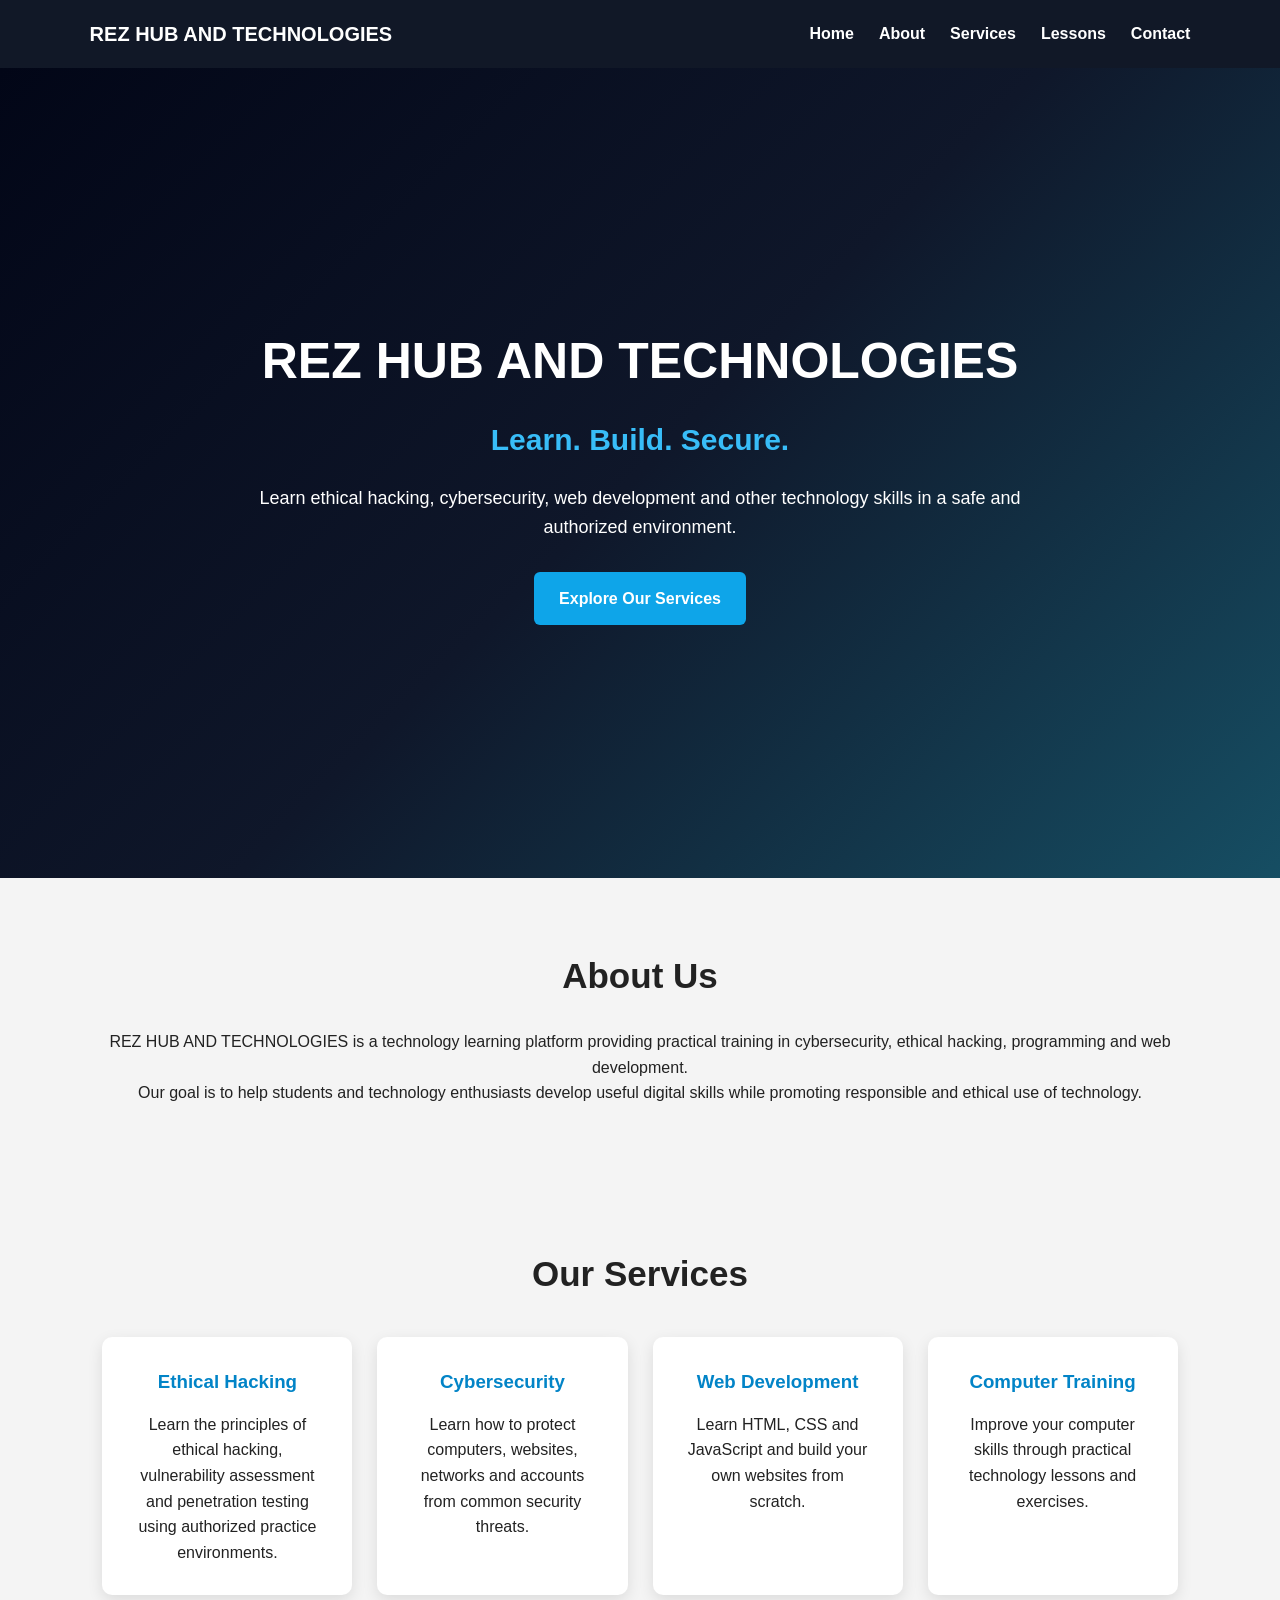
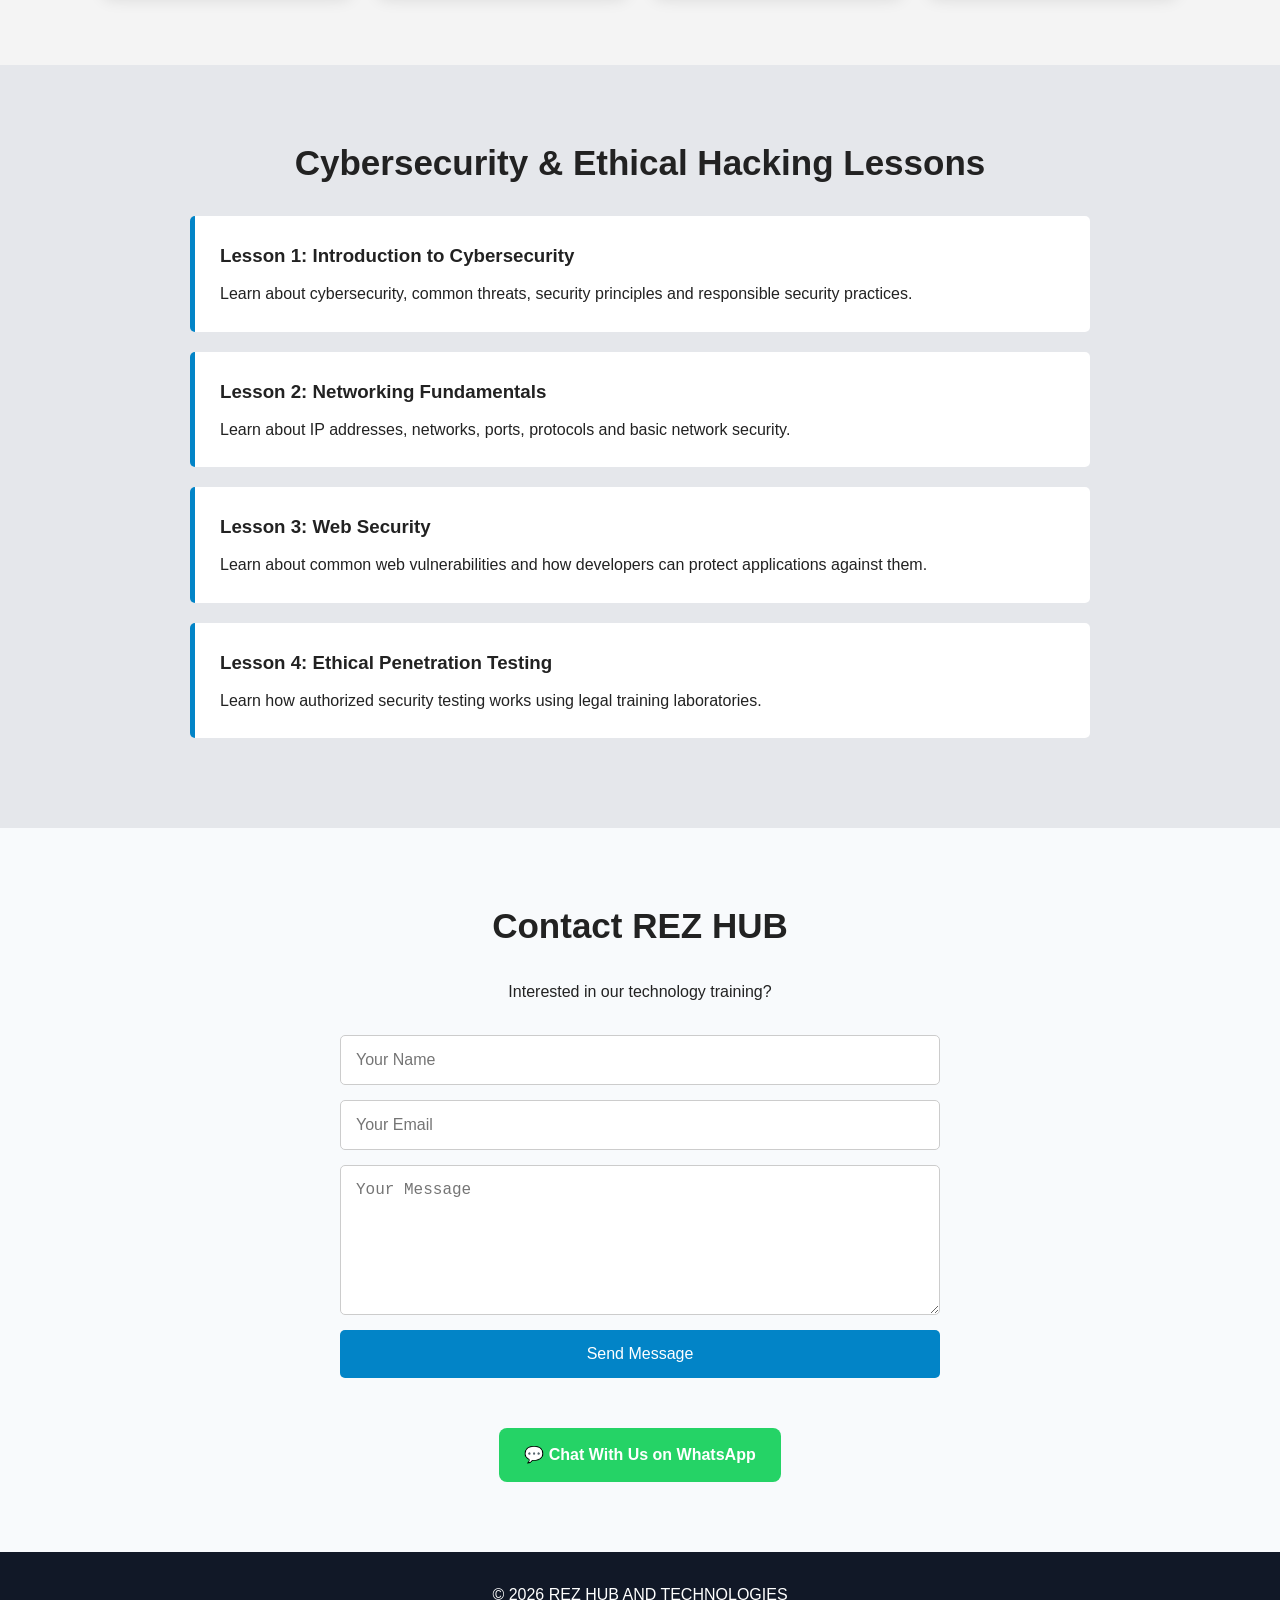
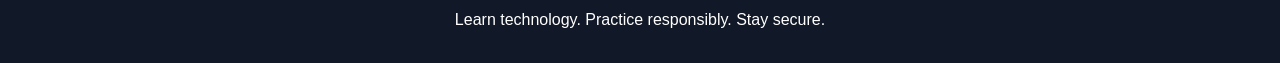
==== index.html @ 71ba983f "Add WhatsApp contact button" ====
<!DOCTYPE html>
<html lang="en">
<head>
    <meta charset="UTF-8">
    <meta name="viewport" content="width=device-width, initial-scale=1.0">

    <title>REZ HUB AND TECHNOLOGIES</title>

    <link rel="stylesheet" href="style.css">
</head>

<body>

    <!-- Navigation Bar -->
    <header>
        <nav class="navbar">

            <div class="logo">
                REZ HUB AND TECHNOLOGIES
            </div>

            <ul class="nav-links">
                <li><a href="#home">Home</a></li>
                <li><a href="#about">About</a></li>
                <li><a href="#services">Services</a></li>
                <li><a href="#lessons">Lessons</a></li>
                <li><a href="#contact">Contact</a></li>
            </ul>

        </nav>
    </header>


    <!-- Home Section -->
    <section id="home" class="hero">

        <div class="hero-content">

            <h1>REZ HUB AND TECHNOLOGIES</h1>

            <h2>Learn. Build. Secure.</h2>

            <p>
                Learn ethical hacking, cybersecurity, web development
                and other technology skills in a safe and authorized environment.
            </p>

            <a href="#services" class="button">
                Explore Our Services
            </a>

        </div>

    </section>


    <!-- About Section -->
    <section id="about" class="section">

        <h2>About Us</h2>

        <p>
            REZ HUB AND TECHNOLOGIES is a technology learning platform
            providing practical training in cybersecurity, ethical hacking,
            programming and web development.
        </p>

        <p>
            Our goal is to help students and technology enthusiasts develop
            useful digital skills while promoting responsible and ethical
            use of technology.
        </p>

    </section>


    <!-- Services Section -->
    <section id="services" class="section">

        <h2>Our Services</h2>

        <div class="cards">

            <div class="card">
                <h3>Ethical Hacking</h3>

                <p>
                    Learn the principles of ethical hacking, vulnerability
                    assessment and penetration testing using authorized
                    practice environments.
                </p>
            </div>


            <div class="card">
                <h3>Cybersecurity</h3>

                <p>
                    Learn how to protect computers, websites, networks
                    and accounts from common security threats.
                </p>
            </div>


            <div class="card">
                <h3>Web Development</h3>

                <p>
                    Learn HTML, CSS and JavaScript and build your own
                    websites from scratch.
                </p>
            </div>


            <div class="card">
                <h3>Computer Training</h3>

                <p>
                    Improve your computer skills through practical
                    technology lessons and exercises.
                </p>
            </div>

        </div>

    </section>


    <!-- Lessons Section -->
    <section id="lessons" class="section lessons">

        <h2>Cybersecurity & Ethical Hacking Lessons</h2>

        <div class="lesson-list">

            <div class="lesson">
                <h3>Lesson 1: Introduction to Cybersecurity</h3>
                <p>
                    Learn about cybersecurity, common threats, security
                    principles and responsible security practices.
                </p>
            </div>

            <div class="lesson">
                <h3>Lesson 2: Networking Fundamentals</h3>
                <p>
                    Learn about IP addresses, networks, ports, protocols
                    and basic network security.
                </p>
            </div>

            <div class="lesson">
                <h3>Lesson 3: Web Security</h3>
                <p>
                    Learn about common web vulnerabilities and how developers
                    can protect applications against them.
                </p>
            </div>

            <div class="lesson">
                <h3>Lesson 4: Ethical Penetration Testing</h3>
                <p>
                    Learn how authorized security testing works using
                    legal training laboratories.
                </p>
            </div>

        </div>

    </section>


    <!-- Contact Section -->
    <section id="contact" class="section contact">

        <h2>Contact REZ HUB</h2>

        <p>Interested in our technology training?</p>

        <form action="https://formspree.io/f/moevoraz" method="POST">

            <input
                type="text"
                id="name"
                placeholder="Your Name"
                required
            >

            <input
                type="email"
                id="email"
                placeholder="Your Email"
                required
            >

            <textarea
                id="message"
                placeholder="Your Message"
                rows="6"
                required
            ></textarea>
            
          <input
        type="hidden"
        name="subject"
        value="New Feedback from REZ HUB AND TECHNOLOGIES"
    >

            <button type="submit">
                Send Message
            </button>

        </form>
        <a href="https://wa.me/254114968244"
   target="_blank"
   class="whatsapp-button">
    💬 Chat With Us on WhatsApp
</a>

        <p id="response"></p>

    </section>


    <!-- Footer -->
    <footer>

        <p>
            © 2026 REZ HUB AND TECHNOLOGIES
        </p>

        <p>
            Learn technology. Practice responsibly. Stay secure.
        </p>

    </footer>


    <script src="script.js"></script>

</body>
</html>
---- style.css ----
* {
    margin: 0;
    padding: 0;
    box-sizing: border-box;
}

html {
    scroll-behavior: smooth;
}

body {
    font-family: Arial, sans-serif;
    line-height: 1.6;
    background: #f4f4f4;
    color: #222;
}


/* Navigation */

header {
    background: #111827;
    color: white;
    position: sticky;
    top: 0;
    z-index: 1000;
}

.navbar {
    display: flex;
    justify-content: space-between;
    align-items: center;
    padding: 18px 7%;
}

.logo {
    font-size: 20px;
    font-weight: bold;
}

.nav-links {
    display: flex;
    list-style: none;
    gap: 25px;
}

.nav-links a {
    color: white;
    text-decoration: none;
    font-weight: bold;
}

.nav-links a:hover {
    color: #38bdf8;
}


/* Hero */

.hero {
    min-height: 90vh;

    display: flex;
    align-items: center;
    justify-content: center;

    text-align: center;

    background: linear-gradient(
        135deg,
        #020617,
        #0f172a,
        #164e63
    );

    color: white;

    padding: 40px 20px;
}

.hero-content {
    max-width: 850px;
}

.hero h1 {
    font-size: 50px;
    margin-bottom: 15px;
}

.hero h2 {
    font-size: 30px;
    color: #38bdf8;
    margin-bottom: 20px;
}

.hero p {
    font-size: 18px;
    margin-bottom: 30px;
}


/* Button */

.button {
    display: inline-block;

    padding: 14px 25px;

    background: #0ea5e9;
    color: white;

    text-decoration: none;

    border-radius: 6px;

    font-weight: bold;
}

.button:hover {
    background: #0284c7;
}


/* Sections */

.section {
    padding: 70px 8%;
    text-align: center;
}

.section h2 {
    font-size: 35px;
    margin-bottom: 25px;
}


/* Service Cards */

.cards {
    display: grid;

    grid-template-columns:
        repeat(auto-fit, minmax(220px, 1fr));

    gap: 25px;

    margin-top: 35px;
}

.card {
    background: white;

    padding: 30px;

    border-radius: 10px;

    box-shadow:
        0 5px 15px rgba(0, 0, 0, 0.1);
}

.card h3 {
    color: #0284c7;
    margin-bottom: 15px;
}


/* Lessons */

.lessons {
    background: #e5e7eb;
}

.lesson-list {
    max-width: 900px;
    margin: auto;
}

.lesson {
    background: white;

    margin: 20px 0;

    padding: 25px;

    border-left: 5px solid #0284c7;

    text-align: left;

    border-radius: 5px;
}

.lesson h3 {
    margin-bottom: 10px;
}


/* Contact */

.contact {
    background: #f8fafc;
}

form {
    max-width: 600px;
    margin: 30px auto;

    display: flex;
    flex-direction: column;

    gap: 15px;
}

input,
textarea {
    padding: 15px;

    border: 1px solid #ccc;

    border-radius: 5px;

    font-size: 16px;
}

textarea {
    height: 150px;
}

button {
    padding: 15px;

    background: #0284c7;

    color: white;

    border: none;

    border-radius: 5px;

    font-size: 16px;

    cursor: pointer;
}

button:hover {
    background: #0369a1;
}


/* Footer */

footer {
    background: #111827;

    color: white;

    text-align: center;

    padding: 30px;
}


/* Mobile */

@media (max-width: 768px) {

    .navbar {
        flex-direction: column;
        gap: 15px;
    }

    .nav-links {
        flex-direction: column;
        text-align: center;
        gap: 10px;
    }

    .hero h1 {
        font-size: 35px;
    }

    .hero h2 {
        font-size: 25px;
    }
}
/* WhatsApp Button */
.whatsapp-button {
    display: inline-block;
    margin-top: 20px;
    padding: 14px 25px;
    background: #25D366;
    color: white;
    text-decoration: none;
    border-radius: 8px;
    font-weight: bold;
    transition: 0.3s ease;
}

.whatsapp-button:hover {
    background: #128C7E;
    transform: translateY(-2px);
}
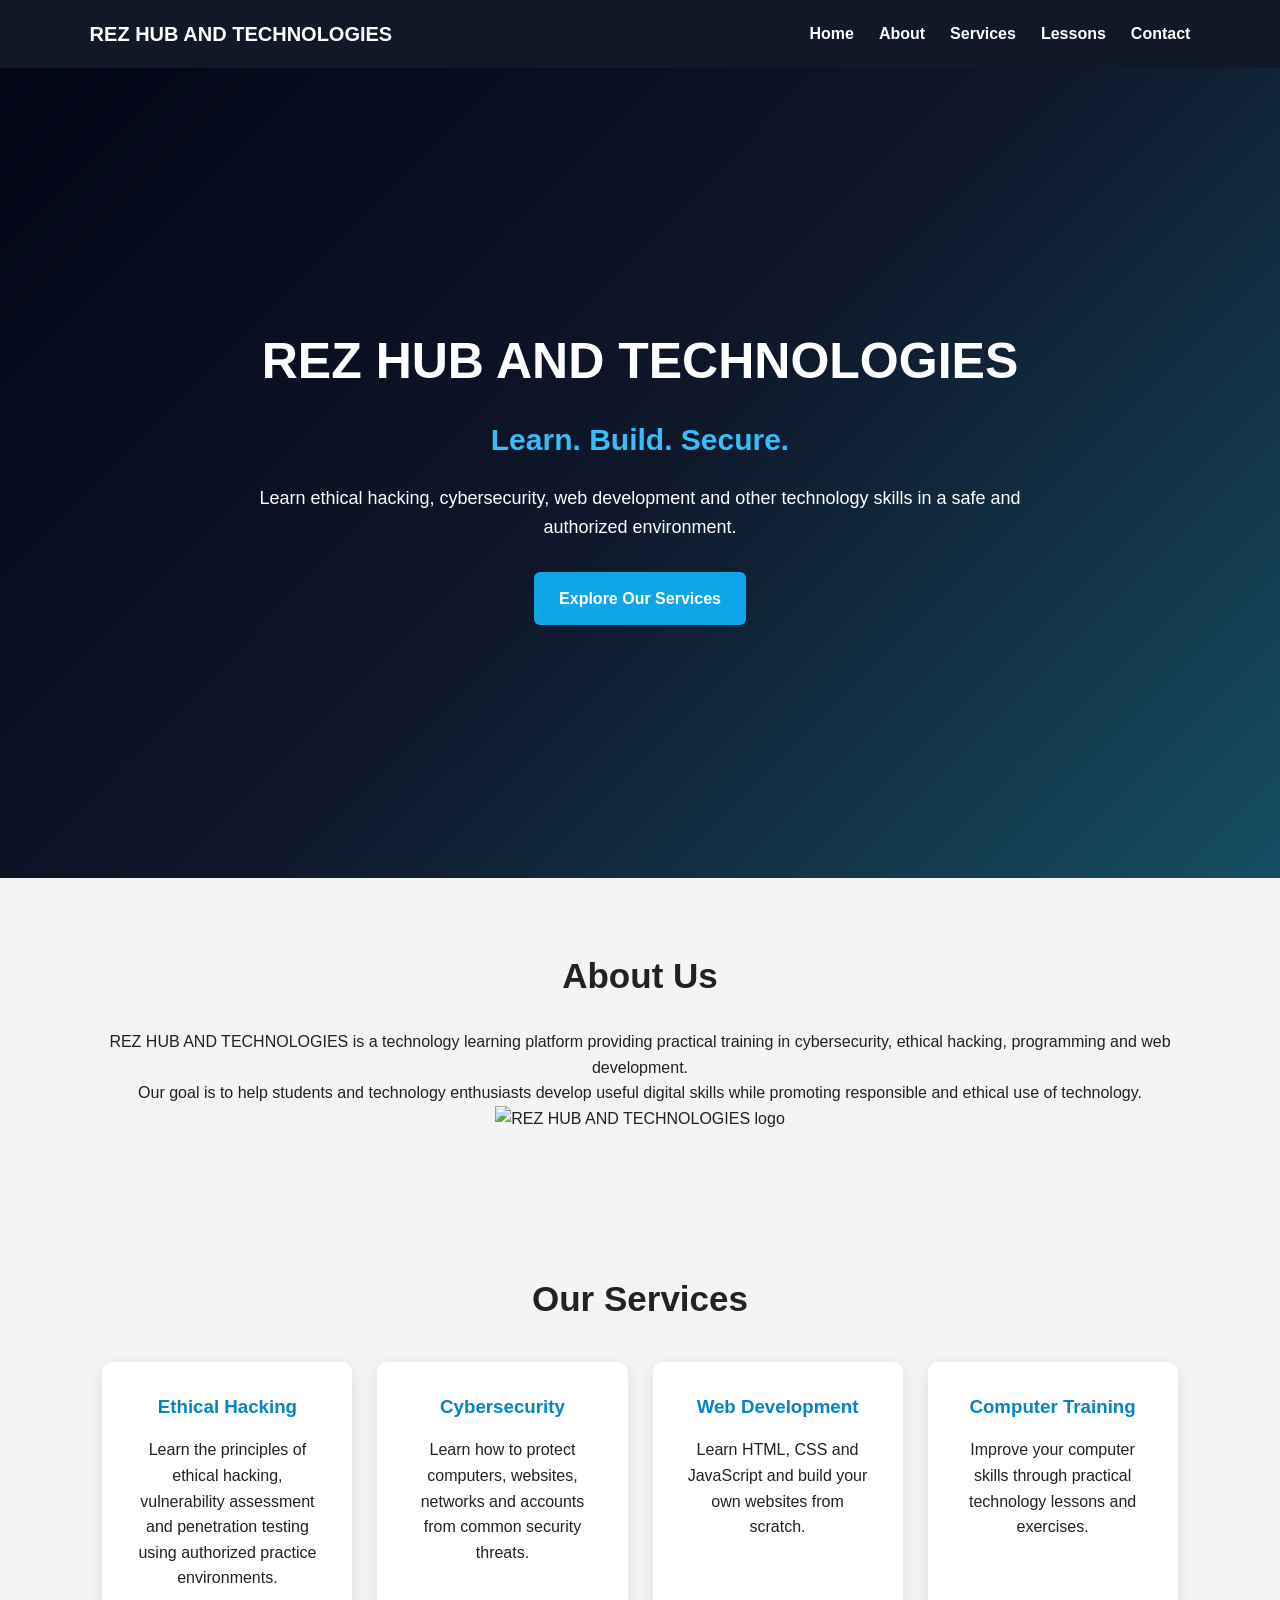
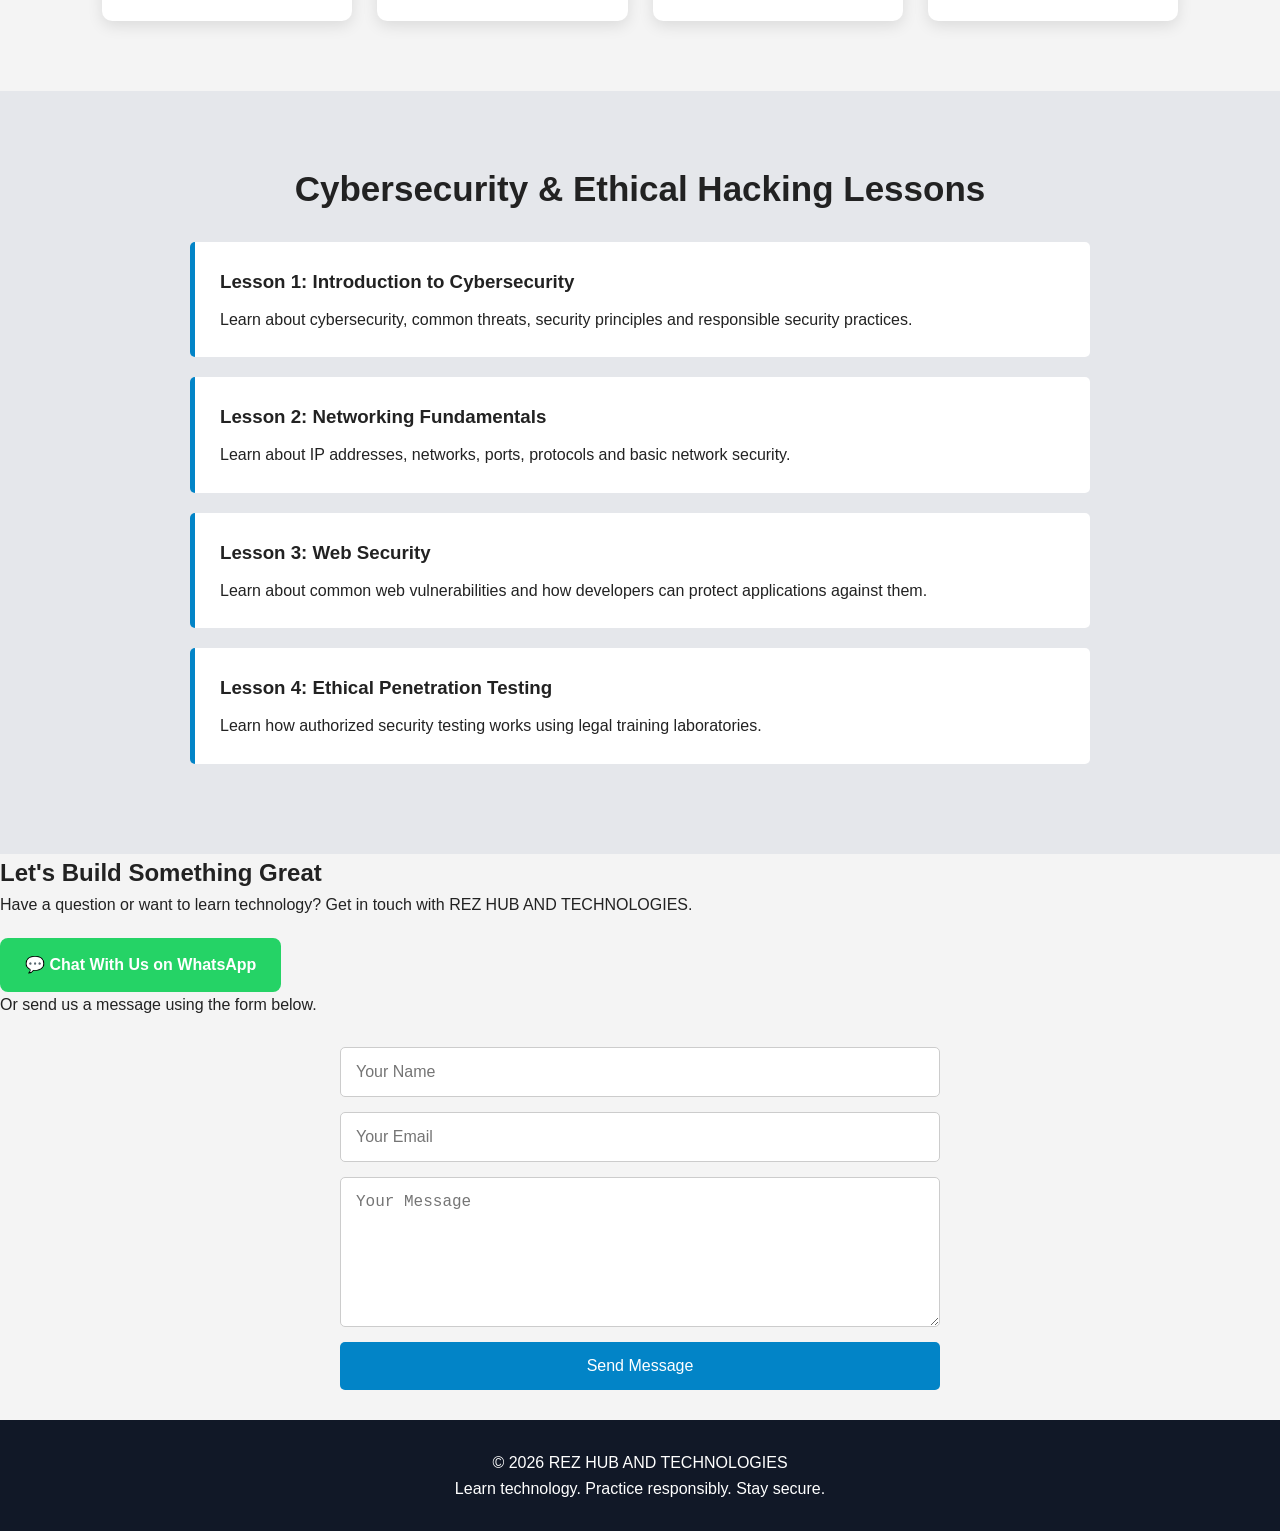
==== commit 14b04b7a: "Fix logo and improve contact section Added a logo image to the About section and updated the contact" ====
--- a/index.html
+++ b/index.html
@@ -71,6 +71,13 @@
             use of technology.
         </p>
 
+<img
+    src="REZ LOGO.png"
+    alt="REZ HUB AND TECHNOLOGIES logo"
+    width="520"
+    height="390"
+    loading="lazy"
+>
     </section>
 
 
@@ -170,56 +177,62 @@
     </section>
 
 
-    <!-- Contact Section -->
-    <section id="contact" class="section contact">
-
-        <h2>Contact REZ HUB</h2>
-
-        <p>Interested in our technology training?</p>
-
-        <form action="https://formspree.io/f/moevoraz" method="POST">
-
-            <input
-                type="text"
-                id="name"
-                placeholder="Your Name"
-                required
-            >
-
-            <input
-                type="email"
-                id="email"
-                placeholder="Your Email"
-                required
-            >
-
-            <textarea
-                id="message"
-                placeholder="Your Message"
-                rows="6"
-                required
-            ></textarea>
-            
-          <input
-        type="hidden"
-        name="subject"
-        value="New Feedback from REZ HUB AND TECHNOLOGIES"
+   
+<!-- Contact Section -->
+<section id="contact" class="contact-section">
+
+    <h2>Let's Build Something Great</h2>
+
+    <p>
+        Have a question or want to learn technology?
+        Get in touch with REZ HUB AND TECHNOLOGIES.
+    </p>
+
+    <a
+        href="https://wa.me/254114968244"
+        target="_blank"
+        rel="noopener noreferrer"
+        class="whatsapp-button"
     >
-
-            <button type="submit">
-                Send Message
-            </button>
-
-        </form>
-        <a href="https://wa.me/254114968244"
-   target="_blank"
-   class="whatsapp-button">
-    💬 Chat With Us on WhatsApp
-</a>
-
-        <p id="response"></p>
-
-    </section>
+        💬 Chat With Us on WhatsApp
+    </a>
+
+    <p>Or send us a message using the form below.</p>
+
+    <form action="https://formspree.io/f/moevoraz" method="POST">
+
+        <input
+            type="text"
+            name="name"
+            placeholder="Your Name"
+            required
+        >
+
+        <input
+            type="email"
+            name="email"
+            placeholder="Your Email"
+            required
+        >
+
+        <textarea
+            name="message"
+            placeholder="Your Message"
+            rows="6"
+            required
+        ></textarea>
+
+        <input
+            type="hidden"
+            name="subject"
+            value="New Message from REZ HUB AND TECHNOLOGIES"
+        >
+
+        <button type="submit">Send Message</button>
+
+    </form>
+
+</section>
 
 
     <!-- Footer -->
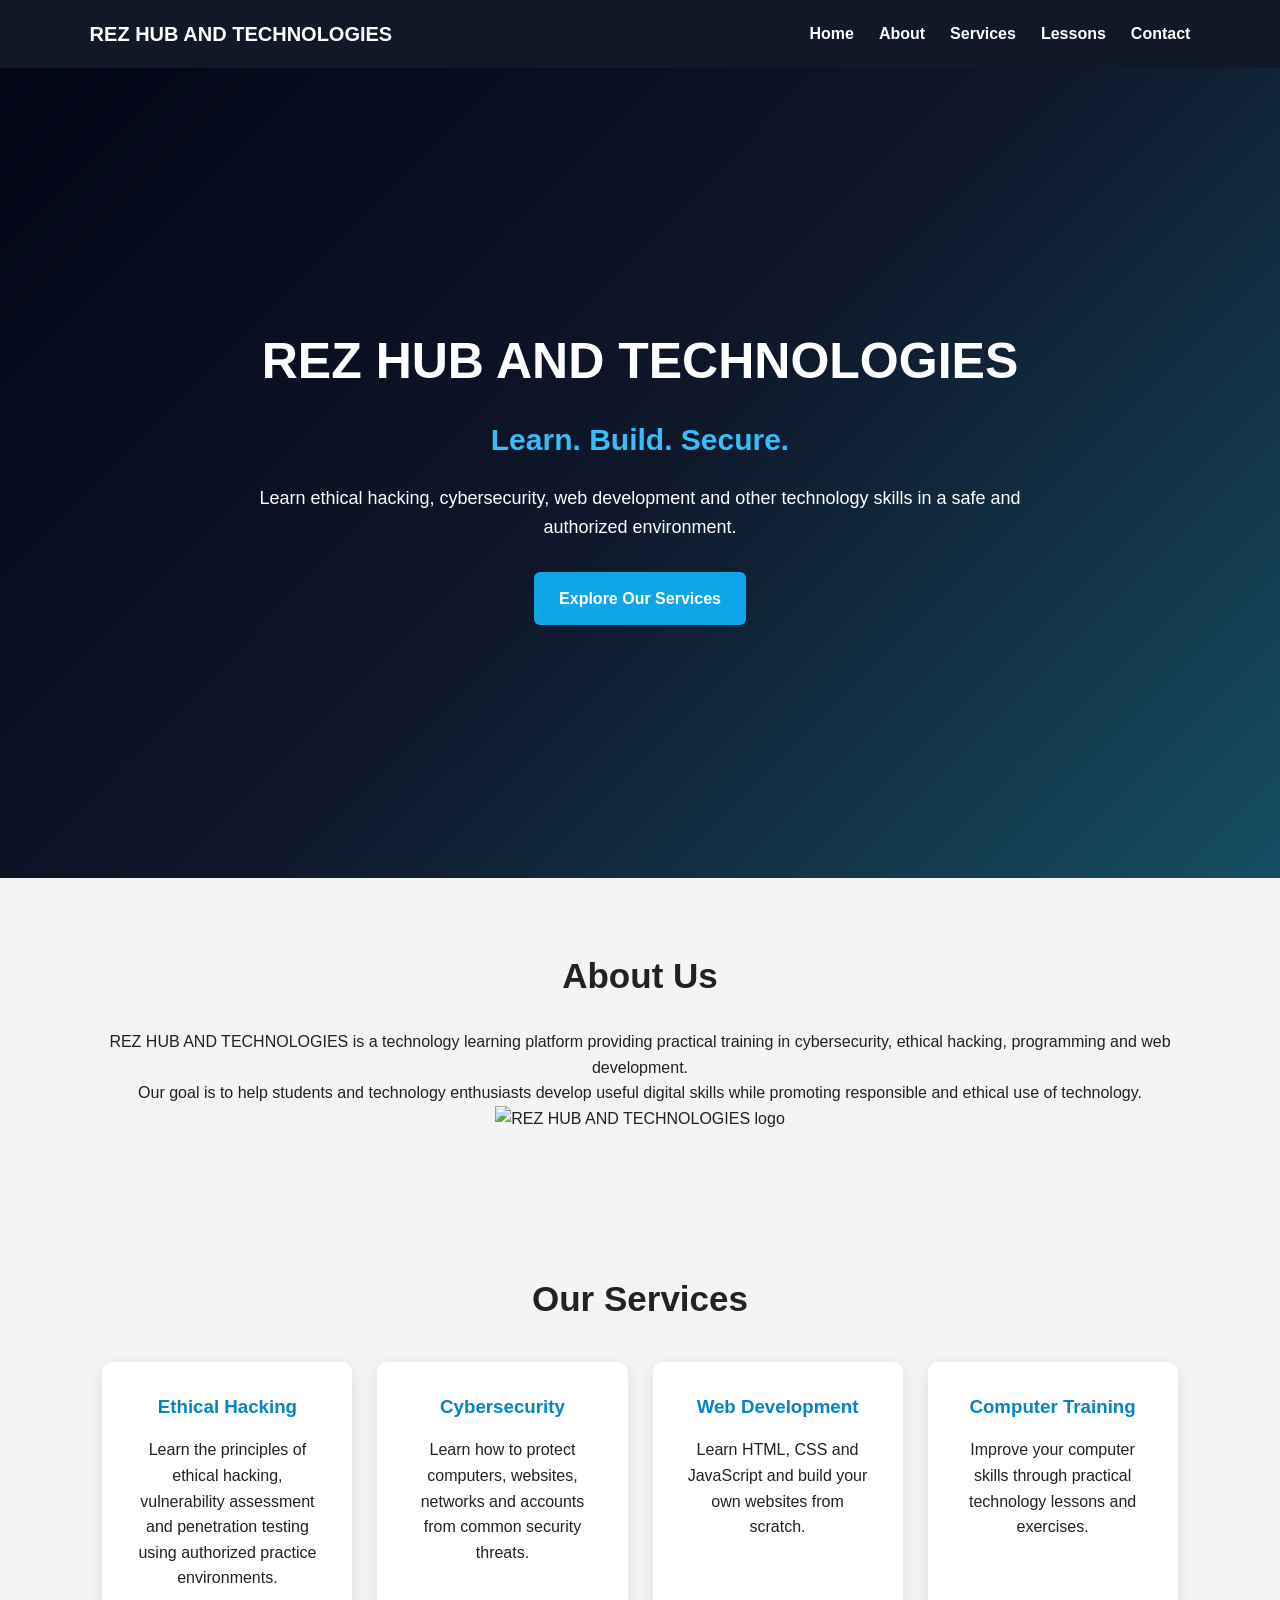
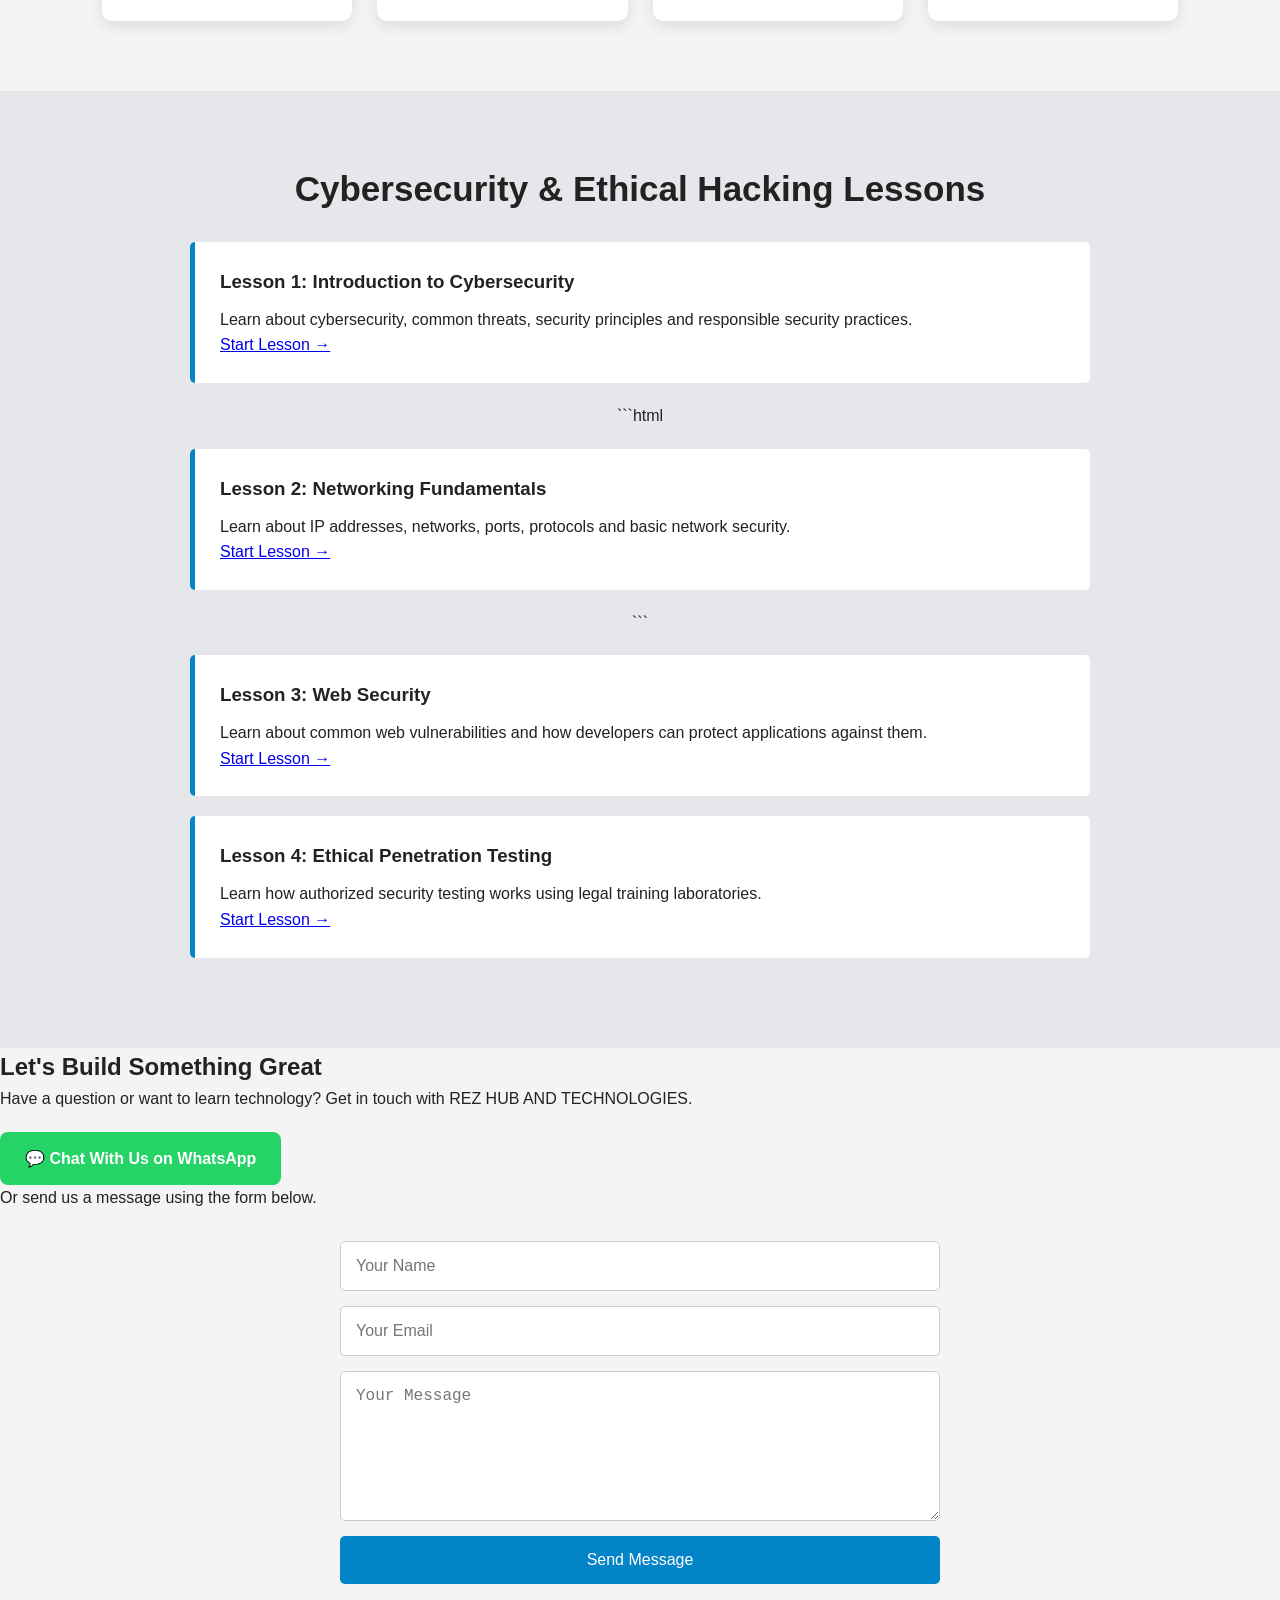
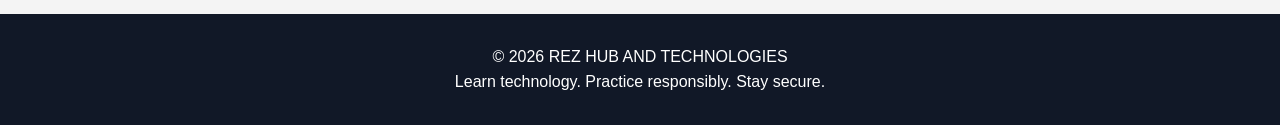
==== commit 4c75bcd9: "Update index.html with lesson navigation buttons Updated the HTML structure, added lesson links, and" ====
--- a/index.html
+++ b/index.html
@@ -140,37 +140,58 @@
 
         <div class="lesson-list">
 
-            <div class="lesson">
-                <h3>Lesson 1: Introduction to Cybersecurity</h3>
-                <p>
-                    Learn about cybersecurity, common threats, security
-                    principles and responsible security practices.
-                </p>
-            </div>
-
-            <div class="lesson">
-                <h3>Lesson 2: Networking Fundamentals</h3>
-                <p>
-                    Learn about IP addresses, networks, ports, protocols
-                    and basic network security.
-                </p>
-            </div>
-
-            <div class="lesson">
-                <h3>Lesson 3: Web Security</h3>
-                <p>
-                    Learn about common web vulnerabilities and how developers
-                    can protect applications against them.
-                </p>
-            </div>
-
-            <div class="lesson">
-                <h3>Lesson 4: Ethical Penetration Testing</h3>
-                <p>
-                    Learn how authorized security testing works using
-                    legal training laboratories.
-                </p>
-            </div>
+          
+<div class="lesson">
+    <h3>Lesson 1: Introduction to Cybersecurity</h3>
+    <p>
+        Learn about cybersecurity, common threats, security
+        principles and responsible security practices.
+    </p>
+    <a href="lesson1.html" class="lesson-button">
+        Start Lesson →
+    </a>
+</div>
+
+           ```html
+<div class="lesson">
+    <h3>Lesson 2: Networking Fundamentals</h3>
+    <p>
+        Learn about IP addresses, networks, ports, protocols
+        and basic network security.
+    </p>
+
+    <a href="lesson2.html" class="lesson-button">
+        Start Lesson →
+    </a>
+</div>
+```
+
+
+           
+<div class="lesson">
+    <h3>Lesson 3: Web Security</h3>
+    <p>
+        Learn about common web vulnerabilities and how developers
+        can protect applications against them.
+    </p>
+
+    <a href="lesson3.html" class="lesson-button">
+        Start Lesson →
+    </a>
+</div>
+
+            
+<div class="lesson">
+    <h3>Lesson 4: Ethical Penetration Testing</h3>
+    <p>
+        Learn how authorized security testing works using
+        legal training laboratories.
+    </p>
+
+    <a href="lesson4.html" class="lesson-button">
+        Start Lesson →
+    </a>
+</div>
 
         </div>
 
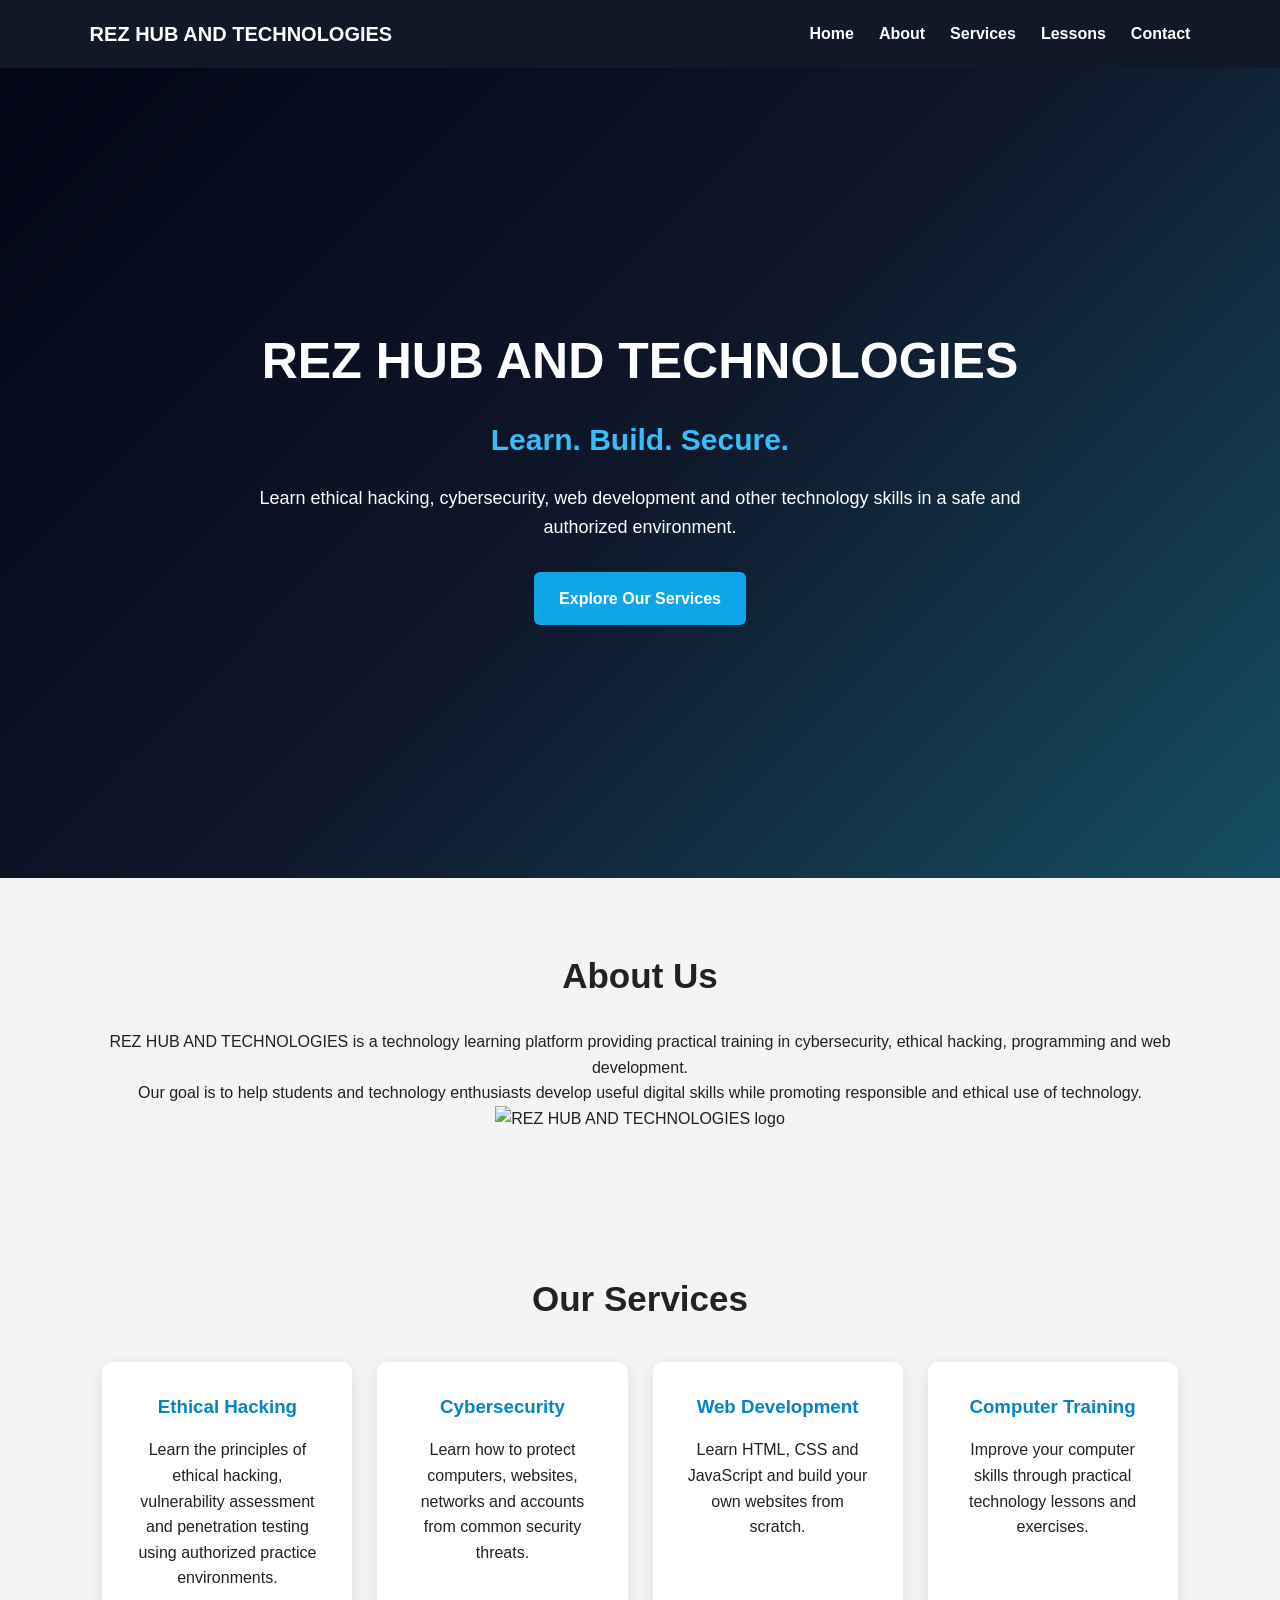
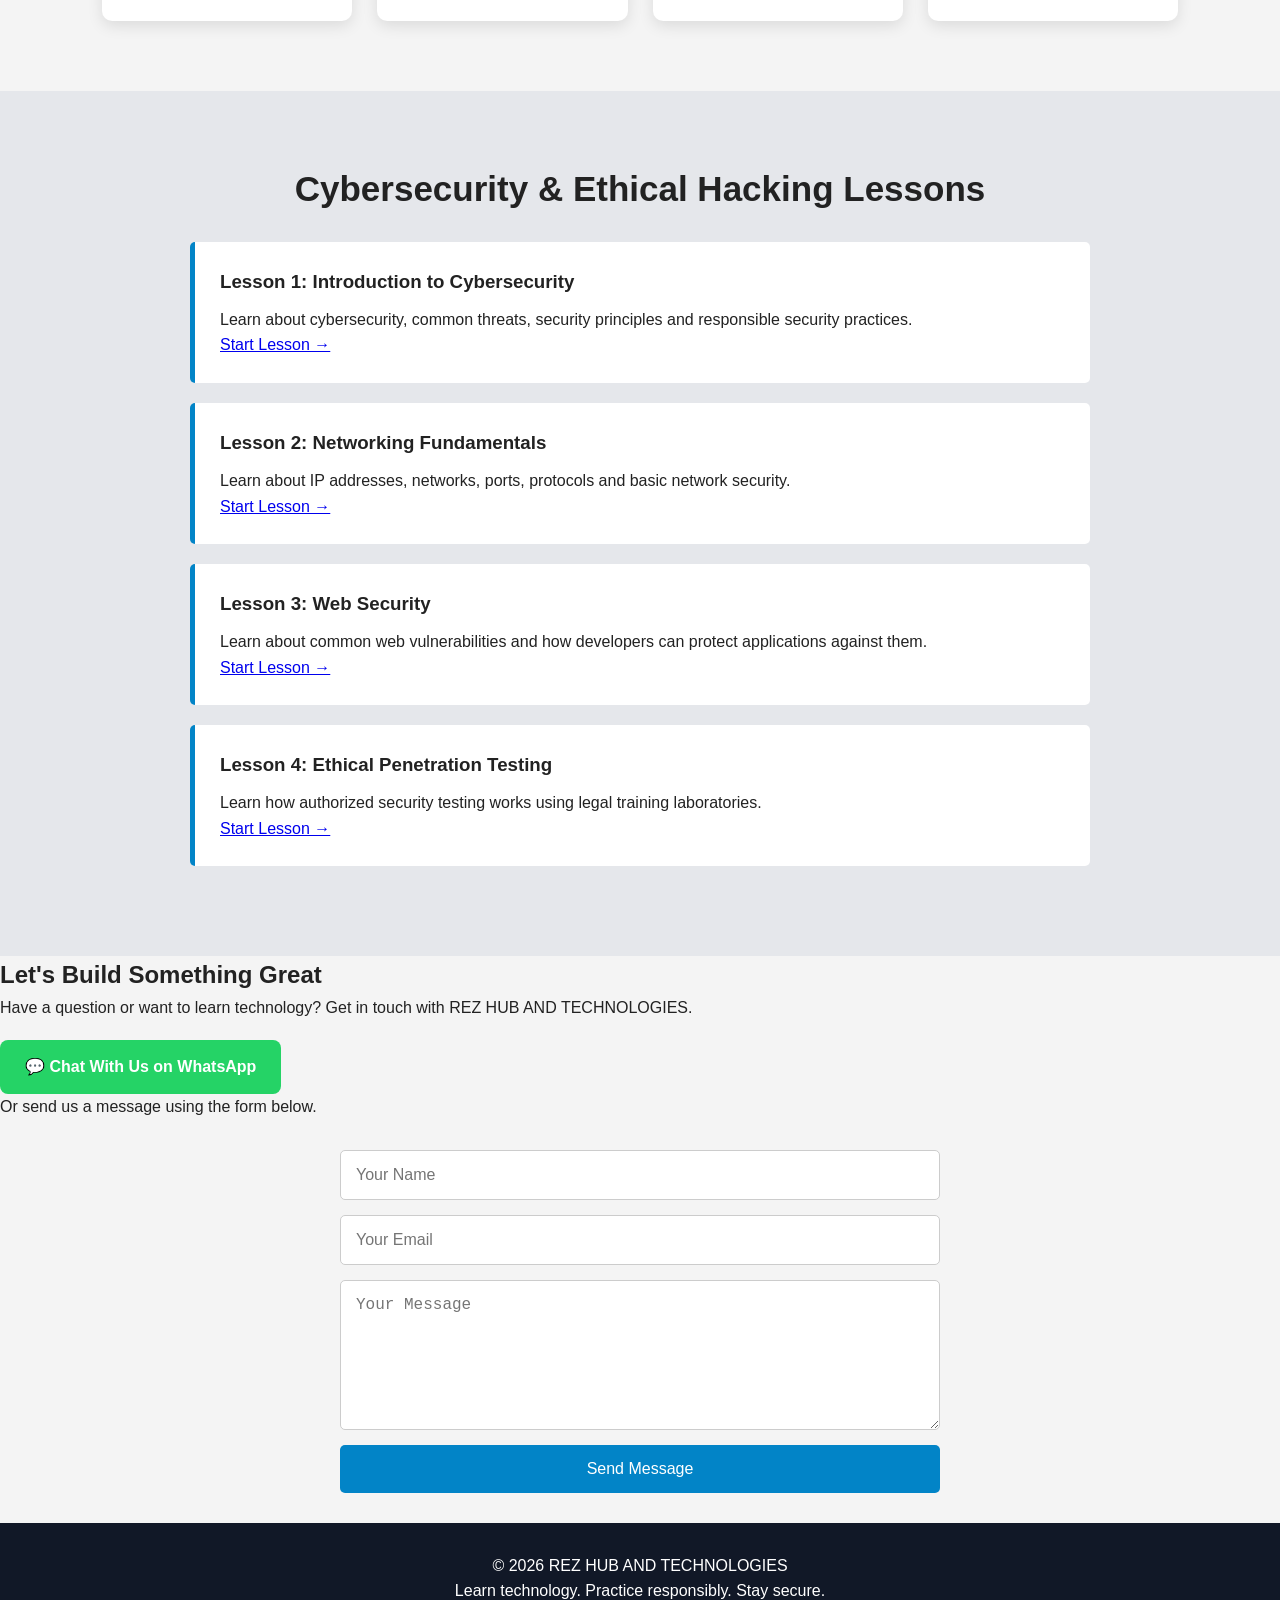
==== commit 68f8eb7e: "Fix Lesson 1 navigation" ====
--- a/index.html
+++ b/index.html
@@ -141,18 +141,22 @@
         <div class="lesson-list">
 
           
+
 <div class="lesson">
     <h3>Lesson 1: Introduction to Cybersecurity</h3>
+
     <p>
         Learn about cybersecurity, common threats, security
         principles and responsible security practices.
     </p>
-    <a href="lesson1.html" class="lesson-button">
-        Start Lesson →
-    </a>
-</div>
-
-           ```html
+
+    <a href="https://lewis78-svg.github.io/REZ-HUB/lesson1.html"
+       class="lesson-button">
+        Start Lesson →
+    </a>
+</div>
+
+           
 <div class="lesson">
     <h3>Lesson 2: Networking Fundamentals</h3>
     <p>
@@ -164,7 +168,7 @@
         Start Lesson →
     </a>
 </div>
-```
+
 
 
            
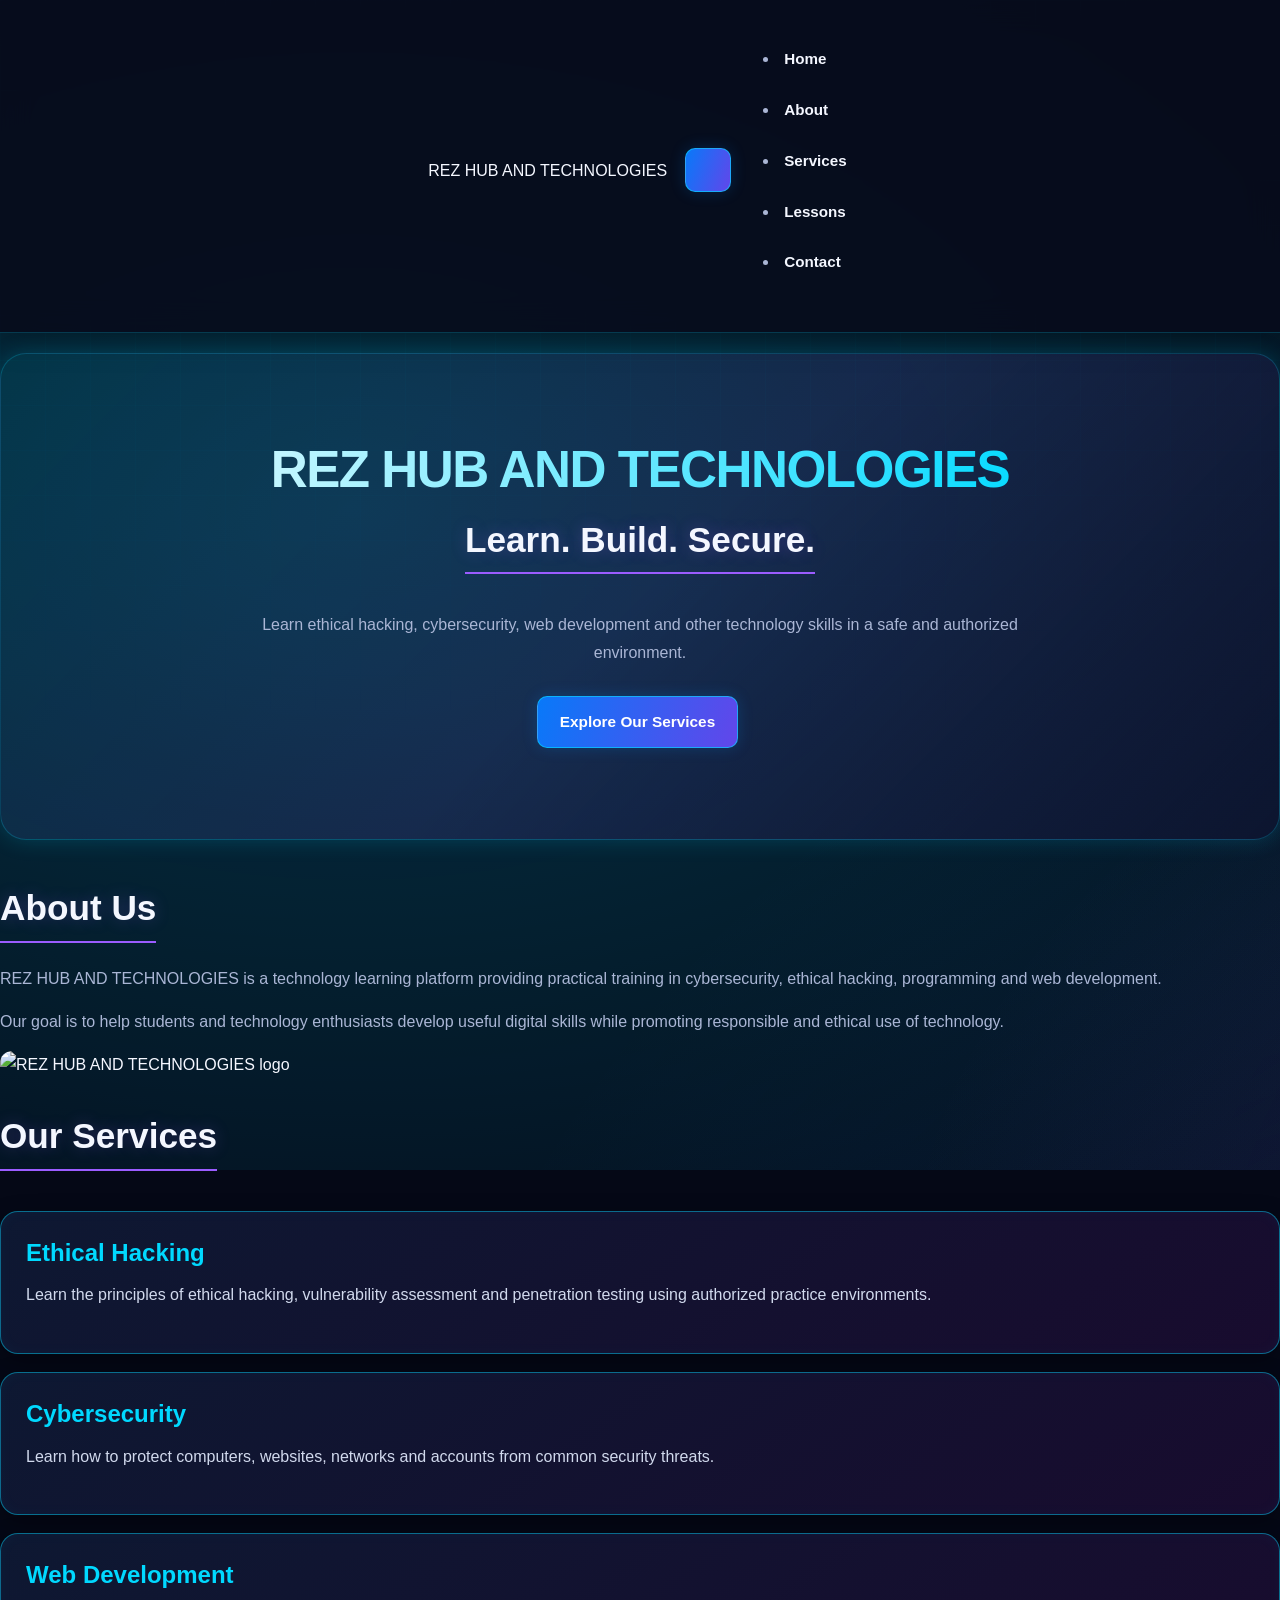
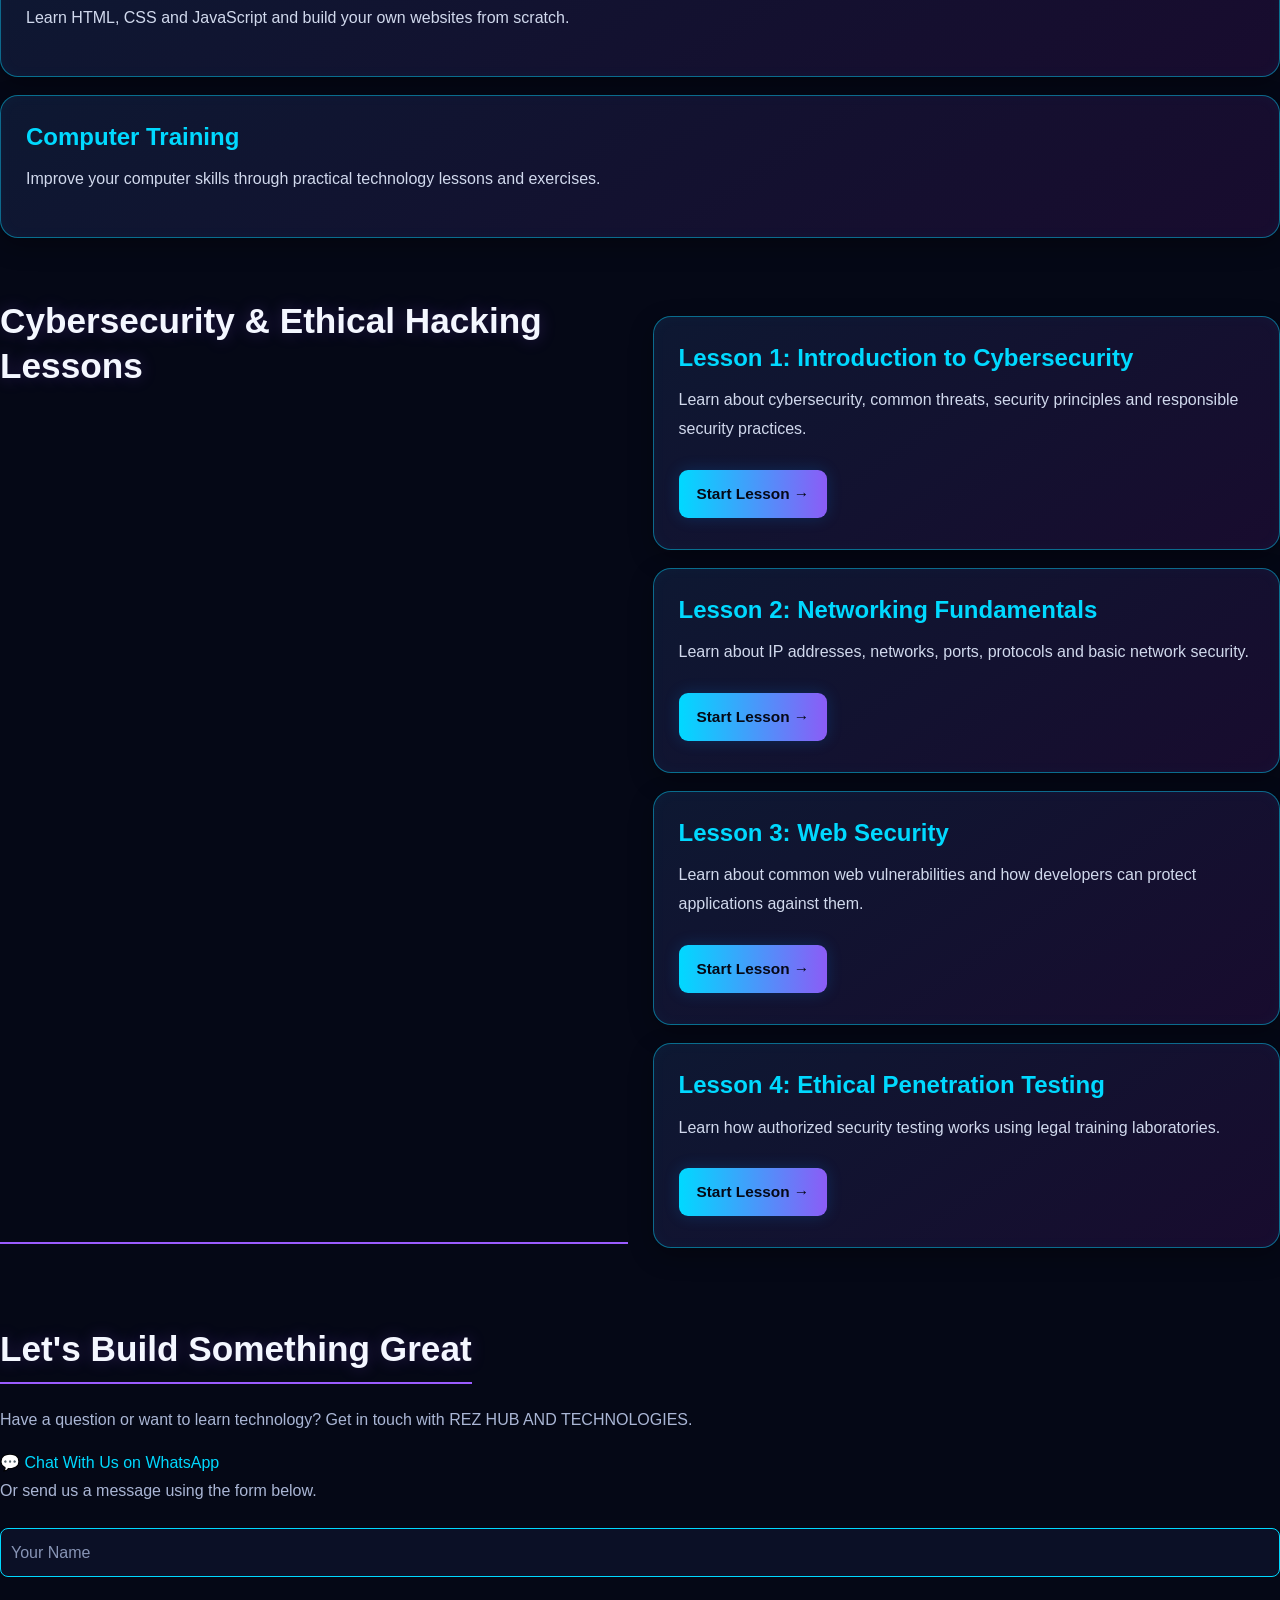
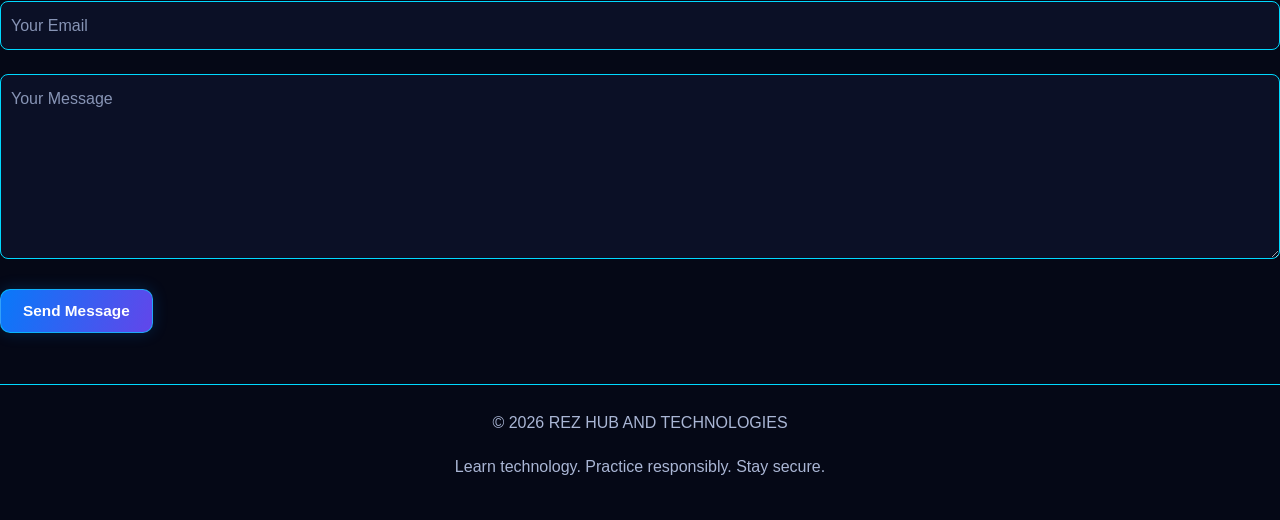
==== commit e83d34ed: "Add hamburger menu button. Updated the HTML structure to include a navigation toggle button for bett" ====
--- a/index.html
+++ b/index.html
@@ -15,21 +15,33 @@
     <header>
         <nav class="navbar">
 
-            <div class="logo">
-                REZ HUB AND TECHNOLOGIES
-            </div>
-
-            <ul class="nav-links">
-                <li><a href="#home">Home</a></li>
-                <li><a href="#about">About</a></li>
-                <li><a href="#services">Services</a></li>
-                <li><a href="#lessons">Lessons</a></li>
-                <li><a href="#contact">Contact</a></li>
-            </ul>
-
-        </nav>
-    </header>
-
+   
+<div class="logo">
+    REZ HUB AND TECHNOLOGIES
+</div>
+
+<button
+    class="nav-toggle"
+    type="button"
+    aria-label="Open navigation menu"
+    aria-expanded="false"
+    aria-controls="nav-links"
+>
+    <span></span>
+    <span></span>
+    <span></span>
+</button>
+
+<ul class="nav-links" id="nav-links">
+    <li><a href="#home">Home</a></li>
+    <li><a href="#about">About</a></li>
+    <li><a href="#services">Services</a></li>
+    <li><a href="#lessons">Lessons</a></li>
+    <li><a href="#contact">Contact</a></li>
+</ul>
+
+</nav>
+</header>
 
     <!-- Home Section -->
     <section id="home" class="hero">
@@ -142,14 +154,13 @@
 
           
 
+
 <div class="lesson">
     <h3>Lesson 1: Introduction to Cybersecurity</h3>
-
     <p>
         Learn about cybersecurity, common threats, security
         principles and responsible security practices.
     </p>
-
     <a href="https://lewis78-svg.github.io/REZ-HUB/lesson1.html"
        class="lesson-button">
         Start Lesson →
--- a/style.css
+++ b/style.css
@@ -1,3 +1,25 @@
+
+/* =========================================
+   REZ HUB AND TECHNOLOGY
+   CYBER NEON THEME
+   ========================================= */
+
+:root {
+    --bg: #070b1b;
+    --bg-light: #0d1530;
+    --card: rgba(16, 25, 53, 0.88);
+    --blue: #00d9ff;
+    --purple: #9b5cff;
+    --pink: #ec4dff;
+    --text: #f4f7ff;
+    --muted: #aab6d5;
+    --border: rgba(0, 217, 255, 0.22);
+    --radius: 18px;
+    --shadow-blue: 0 0 22px rgba(0, 217, 255, 0.18);
+}
+
+/* Reset */
+
 * {
     margin: 0;
     padding: 0;
@@ -6,296 +28,1315 @@
 
 html {
     scroll-behavior: smooth;
+    scroll-padding-top: 100px;
 }
 
 body {
-    font-family: Arial, sans-serif;
-    line-height: 1.6;
-    background: #f4f4f4;
-    color: #222;
-}
-
-
-/* Navigation */
+    font-family: Arial, Helvetica, sans-serif;
+    line-height: 1.7;
+    background: var(--bg);
+    color: var(--text);
+    min-height: 100vh;
+    overflow-x: hidden;
+    position: relative;
+}
+
+/* Animated neon background */
+
+body::before {
+    content: "";
+    position: fixed;
+    inset: -25%;
+    z-index: -2;
+    pointer-events: none;
+    background:
+        radial-gradient(
+            circle at 20% 25%,
+            rgba(0, 217, 255, 0.16),
+            transparent 32%
+        ),
+        radial-gradient(
+            circle at 80% 45%,
+            rgba(155, 92, 255, 0.17),
+            transparent 35%
+        ),
+        radial-gradient(
+            circle at 45% 90%,
+            rgba(236, 77, 255, 0.09),
+            transparent 30%
+        );
+    animation: backgroundDrift 16s ease-in-out infinite alternate;
+}
+
+body::after {
+    content: "";
+    position: fixed;
+    inset: 0;
+    z-index: -1;
+    pointer-events: none;
+    background-image:
+        linear-gradient(
+            rgba(0, 217, 255, 0.035) 1px,
+            transparent 1px
+        ),
+        linear-gradient(
+            90deg,
+            rgba(0, 217, 255, 0.035) 1px,
+            transparent 1px
+        );
+    background-size: 42px 42px;
+    -webkit-mask-image: linear-gradient(
+        to bottom,
+        black,
+        transparent 90%
+    );
+    mask-image: linear-gradient(
+        to bottom,
+        black,
+        transparent 90%
+    );
+}
+
+@keyframes backgroundDrift {
+    from {
+        transform: translate3d(-2%, -1%, 0) rotate(0deg);
+    }
+
+    to {
+        transform: translate3d(2%, 2%, 0) rotate(5deg);
+    }
+}
+
+/* Text */
+
+h1,
+h2,
+h3,
+h4 {
+    color: var(--text);
+    line-height: 1.25;
+    margin-bottom: 16px;
+}
+
+h1 {
+    font-size: clamp(2rem, 5vw, 3.5rem);
+    letter-spacing: -1.5px;
+}
+
+h2 {
+    font-size: clamp(1.6rem, 4vw, 2.4rem);
+}
+
+h3 {
+    font-size: 1.3rem;
+}
+
+p {
+    color: var(--muted);
+    margin-bottom: 16px;
+}
+
+strong {
+    color: var(--blue);
+}
+
+a {
+    color: var(--blue);
+    text-decoration: none;
+    transition:
+        color 0.25s ease,
+        text-shadow 0.25s ease;
+}
+
+a:hover {
+    color: #ffffff;
+    text-shadow: 0 0 12px rgba(0, 217, 255, 0.75);
+}
+
+/* Header and navigation */
 
 header {
-    background: #111827;
-    color: white;
+    background: rgba(7, 11, 27, 0.88);
+    color: var(--text);
     position: sticky;
     top: 0;
-    z-index: 1000;
-}
-
-.navbar {
+    z-index: 100;
+    padding: 18px 6%;
+    border-bottom: 1px solid var(--border);
+    box-shadow: 0 6px 30px rgba(0, 0, 0, 0.25);
+    backdrop-filter: blur(16px);
+    -webkit-backdrop-filter: blur(16px);
+}
+
+header h1 {
+    color: var(--blue);
+    font-size: clamp(1.5rem, 3vw, 2.2rem);
+    text-shadow: 0 0 18px rgba(0, 217, 255, 0.38);
+}
+
+nav {
     display: flex;
-    justify-content: space-between;
+    flex-wrap: wrap;
     align-items: center;
-    padding: 18px 7%;
-}
-
-.logo {
-    font-size: 20px;
-    font-weight: bold;
-}
-
-.nav-links {
-    display: flex;
-    list-style: none;
+    gap: 12px 22px;
+    margin-top: 8px;
+}
+
+nav a {
+    color: var(--text);
+    font-weight: 600;
+    font-size: 0.95rem;
+    position: relative;
+    padding: 5px 0;
+}
+
+nav a::after {
+    content: "";
+    position: absolute;
+    left: 0;
+    bottom: 0;
+    width: 0;
+    height: 2px;
+    background: var(--blue);
+    box-shadow: 0 0 10px var(--blue);
+    transition: width 0.3s ease;
+}
+
+nav a:hover::after {
+    width: 100%;
+}
+
+/* Main layout */
+
+main {
+    width: min(1120px, 90%);
+    margin: 0 auto;
+    padding: 45px 0 70px;
+}
+
+section {
+    margin: 35px 0;
+    scroll-margin-top: 110px;
+}
+
+section h2 {
+    display: inline-block;
+    padding-bottom: 10px;
+    margin-bottom: 22px;
+    border-bottom: 2px solid var(--purple);
+    text-shadow: 0 0 16px rgba(155, 92, 255, 0.25);
+}
+
+.container {
+    width: min(1120px, 90%);
+    margin: 0 auto;
+}
+
+/* Hero sections */
+
+.hero,
+#hero,
+.hero-section {
+    position: relative;
+    overflow: hidden;
+    padding: clamp(35px, 7vw, 85px) 25px;
+    margin: 20px 0 45px;
+    text-align: center;
+    border: 1px solid var(--border);
+    border-radius: 26px;
+    background: linear-gradient(
+        135deg,
+        rgba(0, 217, 255, 0.09),
+        rgba(155, 92, 255, 0.12),
+        rgba(13, 21, 48, 0.88)
+    );
+    box-shadow: var(--shadow-blue);
+}
+
+.hero p,
+#hero p,
+.hero-section p {
+    max-width: 760px;
+    margin: 15px auto 24px;
+}
+
+.hero h1,
+#hero h1,
+.hero-section h1 {
+    background: linear-gradient(
+        90deg,
+        #ffffff,
+        var(--blue),
+        #c7a4ff,
+        #ffffff
+    );
+    background-size: 250% auto;
+    -webkit-background-clip: text;
+    background-clip: text;
+    -webkit-text-fill-color: transparent;
+    animation: neonText 7s linear infinite;
+}
+
+@keyframes neonText {
+    to {
+        background-position: 250% center;
+    }
+}
+
+/* Lesson cards and other cards */
+
+.lesson,
+.card,
+.service-card,
+.service,
+.course-card {
+    position: relative;
+    padding: 25px;
+    margin: 18px 0;
+    overflow: hidden;
+    background: var(--card);
+    border: 1px solid var(--border);
+    border-radius: var(--radius);
+    box-shadow: 0 10px 28px rgba(0, 0, 0, 0.2);
+    backdrop-filter: blur(10px);
+    -webkit-backdrop-filter: blur(10px);
+    transition:
+        transform 0.35s ease,
+        border-color 0.35s ease,
+        box-shadow 0.35s ease;
+    animation: cardAppear 0.7s ease both;
+}
+
+.lesson::before,
+.card::before,
+.service-card::before,
+.service::before,
+.course-card::before {
+    content: "";
+    position: absolute;
+    top: 0;
+    left: -120%;
+    width: 70%;
+    height: 2px;
+    background: linear-gradient(
+        90deg,
+        transparent,
+        var(--blue),
+        var(--purple),
+        transparent
+    );
+    transition: left 0.55s ease;
+}
+
+.lesson:hover,
+.card:hover,
+.service-card:hover,
+.service:hover,
+.course-card:hover {
+    transform: translateY(-7px);
+    border-color: rgba(0, 217, 255, 0.65);
+    box-shadow:
+        0 15px 40px rgba(0, 0, 0, 0.35),
+        0 0 24px rgba(0, 217, 255, 0.12),
+        0 0 35px rgba(155, 92, 255, 0.10);
+}
+
+.lesson:hover::before,
+.card:hover::before,
+.service-card:hover::before,
+.service:hover::before,
+.course-card:hover::before {
+    left: 140%;
+}
+
+.lesson h3,
+.card h3,
+.service-card h3,
+.service h3,
+.course-card h3 {
+    color: var(--blue);
+}
+
+@keyframes cardAppear {
+    from {
+        opacity: 0;
+        transform: translateY(20px);
+    }
+
+    to {
+        opacity: 1;
+        transform: translateY(0);
+    }
+}
+
+/* Optional grid layouts */
+
+.lessons,
+.lesson-container,
+.services,
+.service-container,
+.card-grid {
+    display: grid;
+    grid-template-columns: repeat(2, minmax(0, 1fr));
+    gap: 22px;
+}
+
+.lessons > .lesson,
+.lesson-container > .lesson,
+.services > .service,
+.services > .service-card,
+.service-container > .service,
+.service-container > .service-card,
+.card-grid > .card {
+    margin: 0;
+    height: 100%;
+}
+
+/* Images */
+
+img {
+    max-width: 100%;
+    height: auto;
+    border-radius: 12px;
+}
+
+.lesson img,
+.service img,
+.service-card img,
+.course-card img {
+    transition: transform 0.4s ease, filter 0.4s ease;
+}
+
+.lesson:hover img,
+.service:hover img,
+.service-card:hover img,
+.course-card:hover img {
+    transform: scale(1.025);
+    filter: saturate(1.15);
+}
+
+/* Buttons */
+
+button,
+.btn,
+.button,
+.lesson-button,
+a.button,
+a.btn {
+    display: inline-block;
+    padding: 12px 22px;
+    margin: 6px 5px 6px 0;
+    border: 1px solid rgba(0, 217, 255, 0.65);
+    border-radius: 10px;
+    background: linear-gradient(
+        110deg,
+        #0879f9,
+        #6246ea,
+        #9b35ed
+    );
+    background-size: 200% 200%;
+    color: #ffffff;
+    font-family: inherit;
+    font-size: 0.96rem;
+    font-weight: 700;
+    text-align: center;
+    cursor: pointer;
+    box-shadow: 0 0 16px rgba(0, 140, 255, 0.2);
+    transition:
+        transform 0.25s ease,
+        box-shadow 0.25s ease,
+        background-position 0.4s ease;
+}
+
+button:hover,
+.btn:hover,
+.button:hover,
+.lesson-button:hover,
+a.button:hover,
+a.btn:hover {
+    color: #ffffff;
+    transform: translateY(-3px);
+    background-position: 100% 50%;
+    box-shadow:
+        0 0 12px rgba(0, 217, 255, 0.5),
+        0 0 28px rgba(155, 92, 255, 0.3);
+}
+
+button:active,
+.btn:active,
+.button:active,
+.lesson-button:active {
+    transform: translateY(0) scale(0.98);
+}
+
+button:focus-visible,
+a:focus-visible,
+input:focus-visible,
+textarea:focus-visible,
+select:focus-visible {
+    outline: 2px solid var(--blue);
+    outline-offset: 4px;
+}
+
+/* Forms */
+
+form {
+    width: 100%;
+}
+
+input,
+textarea,
+select {
+    width: 100%;
+    padding: 13px 15px;
+    margin: 8px 0 16px;
+    border: 1px solid rgba(170, 182, 213, 0.25);
+    border-radius: 10px;
+    background: rgba(7, 11, 27, 0.85);
+    color: var(--text);
+    font: inherit;
+    transition: border-color 0.25s ease, box-shadow 0.25s ease;
+}
+
+input:focus,
+textarea:focus,
+select:focus {
+    border-color: var(--blue);
+    box-shadow: 0 0 15px rgba(0, 217, 255, 0.12);
+    outline: none;
+}
+
+input::placeholder,
+textarea::placeholder {
+    color: #8794b5;
+}
+
+/* Lists and lesson content */
+
+ul,
+ol {
+    padding-left: 25px;
+    margin: 12px 0 22px;
+}
+
+li {
+    margin-bottom: 9px;
+    color: var(--muted);
+}
+
+article,
+.content,
+.lesson-content {
+    line-height: 1.85;
+}
+
+code,
+pre {
+    color: var(--blue);
+    background: rgba(0, 217, 255, 0.07);
+    border-radius: 8px;
+}
+
+pre {
+    overflow-x: auto;
+    padding: 18px;
+    margin: 15px 0;
+    border: 1px solid var(--border);
+}
+
+/* Footer */
+
+footer {
+    padding: 28px 6%;
+    margin-top: 45px;
+    text-align: center;
+    color: var(--muted);
+    background: rgba(5, 8, 20, 0.92);
+    border-top: 1px solid var(--border);
+}
+
+footer a {
+    color: var(--blue);
+}
+
+/* Scroll reveal where supported */
+
+@supports (animation-timeline: view()) {
+    .lesson,
+    .service-card,
+    .course-card,
+    .card-grid > .card {
+        animation-name: scrollReveal;
+        animation-duration: 1ms;
+        animation-timing-function: linear;
+        animation-timeline: view();
+        animation-range: entry 0% entry 35%;
+    }
+}
+
+@keyframes scrollReveal {
+    from {
+        opacity: 0.35;
+        transform: translateY(24px);
+    }
+
+    to {
+        opacity: 1;
+        transform: translateY(0);
+    }
+}
+
+/* Mobile and tablet layouts */
+
+@media (max-width: 760px) {
+    header {
+        padding: 16px 5%;
+    }
+
+    nav {
+        gap: 8px 15px;
+    }
+
+    main,
+    .container {
+        width: 92%;
+    }
+
+    main {
+        padding-top: 28px;
+    }
+
+    .lessons,
+    .lesson-container,
+    .services,
+    .service-container,
+    .card-grid {
+        grid-template-columns: 1fr;
+    }
+
+    .lesson,
+    .card,
+    .service-card,
+    .service,
+    .course-card {
+        padding: 20px;
+    }
+
+    button,
+    .btn,
+    .button,
+    .lesson-button {
+        max-width: 100%;
+    }
+}
+
+/* Respect reduced-motion preferences */
+
+@media (prefers-reduced-motion: reduce) {
+    *,
+    *::before,
+    *::after {
+        scroll-behavior: auto !important;
+        animation-duration: 0.01ms !important;
+        animation-iteration-count: 1 !important;
+        transition-duration: 0.01ms !important;
+    }
+}
+
+/* WHOLE WEBSITE BACKGROUND */
+html {
+    scroll-behavior: smooth;
+    background: #050816;
+}
+
+body {
+    margin: 0;
+    padding: 0;
+    font-family: Arial, sans-serif;
+    color: #f5f7ff;
+    background: linear-gradient(135deg, #050816, #0b1026, #160a2e);
+    min-height: 100vh;
+}
+
+/* REMOVE GREY SECTION BACKGROUNDS */
+section,
+main,
+.container,
+.content,
+.services,
+.lessons,
+.lesson-container,
+.service-container,
+.card-grid {
+    background-color: transparent;
+    color: #f5f7ff;
+}
+
+/* LESSON AND SERVICE CARDS */
+.lesson,
+.service,
+.card,
+.lesson-card,
+.service-card {
+    background: linear-gradient(145deg, #101a35, #17102d);
+    color: #f5f7ff;
+    border: 1px solid #00d9ff;
+    border-radius: 14px;
+    box-shadow: 0 0 12px rgba(0, 217, 255, 0.15);
+    transition: 0.3s ease;
+}
+
+/* NEON HOVER EFFECT */
+.lesson:hover,
+.service:hover,
+.card:hover,
+.lesson-card:hover,
+.service-card:hover {
+    transform: translateY(-6px);
+    border-color: #a855f7;
+    box-shadow: 0 0 22px rgba(0, 217, 255, 0.4);
+}
+
+/* INPUT FIELDS */
+input,
+textarea,
+select {
+    background: #0b1026;
+    color: white;
+    border: 1px solid #00d9ff;
+    border-radius: 8px;
+    padding: 10px;
+}
+
+/* FOOTER */
+footer {
+    background: #050816;
+    color: #f5f7ff;
+    border-top: 1px solid #00d9ff;
+}
+
+/* LINKS */
+a {
+    color: #00d9ff;
+}
+
+a:hover {
+    color: #c084fc;
+}
+
+/* =========================================
+   REZ HUB - MOVING NEON TECHNOLOGY BACKGROUND
+   ========================================= */
+
+html {
+    background: #050816;
+}
+
+body {
+    background: #050816;
+    position: relative;
+    isolation: isolate;
+    min-height: 100vh;
+}
+
+/* Moving blue and purple neon lights */
+body::before {
+    content: "";
+    position: fixed;
+    inset: -30%;
+    z-index: -2;
+    pointer-events: none;
+
+    background:
+        radial-gradient(
+            ellipse at 20% 30%,
+            rgba(0, 217, 255, 0.20),
+            transparent 40%
+        ),
+        radial-gradient(
+            ellipse at 80% 60%,
+            rgba(168, 85, 247, 0.22),
+            transparent 40%
+        ),
+        radial-gradient(
+            ellipse at 50% 90%,
+            rgba(37, 99, 235, 0.15),
+            transparent 45%
+        );
+
+    background-size: 180% 180%;
+    animation: neonLightMove 16s ease-in-out infinite alternate;
+}
+
+/* Moving futuristic grid */
+body::after {
+    content: "";
+    position: fixed;
+    inset: 0;
+    z-index: -1;
+    pointer-events: none;
+
+    background-image:
+        linear-gradient(
+            rgba(0, 217, 255, 0.08) 1px,
+            transparent 1px
+        ),
+        linear-gradient(
+            90deg,
+            rgba(0, 217, 255, 0.08) 1px,
+            transparent 1px
+        );
+
+    background-size: 45px 45px;
+    opacity: 0.45;
+    animation: neonGridMove 18s linear infinite;
+}
+
+/* Light movement */
+@keyframes neonLightMove {
+    0% {
+        background-position: 0% 0%;
+        transform: translate(-2%, -1%) scale(1);
+    }
+
+    50% {
+        background-position: 100% 50%;
+        transform: translate(2%, 2%) scale(1.05);
+    }
+
+    100% {
+        background-position: 0% 100%;
+        transform: translate(-1%, 2%) scale(1);
+    }
+}
+
+/* Grid movement */
+@keyframes neonGridMove {
+    from {
+        background-position: 0 0;
+    }
+
+    to {
+        background-position: 45px 45px;
+    }
+}
+
+/* Keep the main content readable */
+header,
+main,
+section,
+footer {
+    position: relative;
+}
+
+/* Keep the background comfortable for reduced motion */
+@media (prefers-reduced-motion: reduce) {
+    body::before,
+    body::after {
+        animation: none;
+    }
+}
+
+/* =====================================
+   REZ HUB - MODERN INTERACTIVE LESSONS
+   ===================================== */
+
+/* Lesson cards layout */
+.lessons,
+.lesson-container,
+.card-grid {
+    display: grid;
+    grid-template-columns: repeat(
+        auto-fit,
+        minmax(min(100%, 260px), 1fr)
+    );
     gap: 25px;
-}
-
-.nav-links a {
-    color: white;
+    padding: 25px 0;
+}
+
+/* Individual lesson cards */
+.lesson,
+.lesson-card,
+.card {
+    position: relative;
+    overflow: hidden;
+    padding: 25px;
+    border-radius: 18px;
+
+    background: linear-gradient(
+        145deg,
+        rgba(14, 25, 52, 0.96),
+        rgba(25, 12, 48, 0.96)
+    );
+
+    border: 1px solid rgba(0, 217, 255, 0.45);
+
+    box-shadow:
+        0 8px 25px rgba(0, 0, 0, 0.3),
+        inset 0 0 15px rgba(0, 217, 255, 0.03);
+
+    color: #f5f7ff;
+
+    transition:
+        transform 0.35s ease,
+        border-color 0.35s ease,
+        box-shadow 0.35s ease,
+        background 0.35s ease;
+}
+
+/* Animated neon strip at the top */
+.lesson::before,
+.lesson-card::before,
+.card::before {
+    content: "";
+    position: absolute;
+    top: 0;
+    left: -100%;
+    width: 100%;
+    height: 3px;
+
+    background: linear-gradient(
+        90deg,
+        transparent,
+        #00d9ff,
+        #a855f7,
+        transparent
+    );
+
+    transition: left 0.5s ease;
+}
+
+.lesson:hover::before,
+.lesson-card:hover::before,
+.card:hover::before {
+    left: 100%;
+}
+
+/* Lift and glow on hover */
+.lesson:hover,
+.lesson-card:hover,
+.card:hover {
+    transform: translateY(-8px) scale(1.015);
+
+    border-color: #00d9ff;
+
+    background: linear-gradient(
+        145deg,
+        rgba(13, 35, 65, 0.98),
+        rgba(39, 17, 65, 0.98)
+    );
+
+    box-shadow:
+        0 12px 35px rgba(0, 217, 255, 0.18),
+        0 0 18px rgba(168, 85, 247, 0.15);
+}
+
+/* Lesson card headings */
+.lesson h2,
+.lesson h3,
+.lesson-card h2,
+.lesson-card h3,
+.card h2,
+.card h3 {
+    color: #00d9ff;
+    margin-bottom: 12px;
+    line-height: 1.35;
+    transition: color 0.3s ease;
+}
+
+.lesson:hover h2,
+.lesson:hover h3,
+.lesson-card:hover h2,
+.lesson-card:hover h3,
+.card:hover h2,
+.card:hover h3 {
+    color: #c084fc;
+}
+
+/* Lesson descriptions */
+.lesson p,
+.lesson-card p,
+.card p {
+    color: #d1d9ed;
+    line-height: 1.8;
+    margin-bottom: 18px;
+}
+
+/* Lesson images */
+.lesson img,
+.lesson-card img,
+.card img {
+    display: block;
+    width: 100%;
+    max-width: 100%;
+    height: 180px;
+    object-fit: cover;
+    border-radius: 12px;
+    margin-bottom: 18px;
+
+    transition:
+        transform 0.4s ease,
+        filter 0.4s ease;
+}
+
+.lesson:hover img,
+.lesson-card:hover img,
+.card:hover img {
+    transform: scale(1.035);
+    filter: saturate(1.2);
+}
+
+/* Buttons inside cards */
+.lesson a,
+.lesson-card a,
+.card a,
+.lesson button,
+.lesson-card button,
+.card button {
+    display: inline-block;
+    padding: 11px 18px;
+    margin-top: 8px;
+
+    color: #050816;
+    background: linear-gradient(
+        90deg,
+        #00d9ff,
+        #8b5cf6
+    );
+
+    border: none;
+    border-radius: 9px;
     text-decoration: none;
     font-weight: bold;
-}
-
-.nav-links a:hover {
-    color: #38bdf8;
-}
-
-
-/* Hero */
-
-.hero {
-    min-height: 90vh;
-
+    cursor: pointer;
+
+    transition:
+        transform 0.25s ease,
+        box-shadow 0.25s ease,
+        filter 0.25s ease;
+}
+
+.lesson a:hover,
+.lesson-card a:hover,
+.card a:hover,
+.lesson button:hover,
+.lesson-card button:hover,
+.card button:hover {
+    transform: translateY(-3px);
+    box-shadow: 0 0 20px rgba(0, 217, 255, 0.4);
+    filter: brightness(1.12);
+}
+
+/* Keyboard accessibility */
+.lesson a:focus-visible,
+.lesson-card a:focus-visible,
+.card a:focus-visible,
+.lesson button:focus-visible,
+.lesson-card button:focus-visible,
+.card button:focus-visible {
+    outline: 2px solid #ffffff;
+    outline-offset: 4px;
+}
+
+/* Smaller screens */
+@media (max-width: 600px) {
+    .lessons,
+    .lesson-container,
+    .card-grid {
+        gap: 16px;
+        padding: 16px 0;
+    }
+
+    .lesson,
+    .lesson-card,
+    .card {
+        padding: 18px;
+    }
+
+    .lesson img,
+    .lesson-card img,
+    .card img {
+        height: 160px;
+    }
+}
+
+/* Respect reduced-motion preferences */
+@media (prefers-reduced-motion: reduce) {
+    .lesson,
+    .lesson-card,
+    .card,
+    .lesson img,
+    .lesson-card img,
+    .card img,
+    .lesson a,
+    .lesson-card a,
+    .card a {
+        transition: none;
+    }
+
+    .lesson:hover,
+    .lesson-card:hover,
+    .card:hover {
+        transform: none;
+    }
+}
+
+/* ==========================================
+   REZ HUB - MOBILE RESPONSIVE IMPROVEMENTS
+   ========================================== */
+
+/* Prevent unwanted horizontal scrolling */
+html {
+    width: 100%;
+    overflow-x: clip;
+    -webkit-text-size-adjust: 100%;
+}
+
+body {
+    width: 100%;
+    max-width: 100%;
+    overflow-x: clip;
+    overflow-wrap: break-word;
+}
+
+/* Make images and videos fit their containers */
+img,
+video,
+iframe {
+    max-width: 100%;
+}
+
+img {
+    height: auto;
+}
+
+/* Make common content containers responsive */
+.container,
+main,
+section {
+    min-width: 0;
+    max-width: 100%;
+}
+
+.container {
+    width: min(1100px, 92%);
+    margin-left: auto;
+    margin-right: auto;
+}
+
+/* Navigation can wrap on smaller screens */
+nav {
     display: flex;
+    flex-wrap: wrap;
     align-items: center;
     justify-content: center;
-
+    gap: 10px 18px;
+}
+
+nav a {
+    display: inline-block;
+    padding: 8px 5px;
+    overflow-wrap: anywhere;
+}
+
+/* Flexible lesson and service layouts */
+.lessons,
+.lesson-container,
+.card-grid,
+.services,
+.service-container {
+    grid-template-columns:
+        repeat(auto-fit, minmax(min(100%, 250px), 1fr));
+    min-width: 0;
+}
+
+/* Keep cards within the screen */
+.lesson,
+.lesson-card,
+.card,
+.service,
+.service-card {
+    min-width: 0;
+    max-width: 100%;
+    box-sizing: border-box;
+}
+
+/* Responsive typography */
+h1 {
+    font-size: clamp(1.8rem, 6vw, 3.2rem);
+    line-height: 1.2;
+}
+
+h2 {
+    font-size: clamp(1.4rem, 4.5vw, 2.2rem);
+    line-height: 1.3;
+}
+
+h3 {
+    font-size: clamp(1.1rem, 3.5vw, 1.5rem);
+    line-height: 1.4;
+}
+
+p,
+li {
+    line-height: 1.7;
+}
+
+/* Make form fields fit small screens */
+input,
+textarea,
+select {
+    box-sizing: border-box;
+    max-width: 100%;
+    font: inherit;
+}
+
+input:not([type="checkbox"]):not([type="radio"]):not([type="submit"]),
+textarea,
+select {
+    width: 100%;
+}
+
+textarea {
+    resize: vertical;
+}
+
+/* Comfortable buttons on touchscreens */
+button,
+.button,
+.btn {
+    max-width: 100%;
+    min-height: 44px;
+    box-sizing: border-box;
+    cursor: pointer;
+}
+
+/* Prevent long code or tables from breaking the layout */
+pre,
+.table-container {
+    max-width: 100%;
+    overflow-x: auto;
+}
+
+pre {
+    white-space: pre;
+}
+
+table {
+    max-width: 100%;
+    border-collapse: collapse;
+}
+
+/* Footer adapts to smaller screens */
+footer {
+    padding: 24px 5%;
     text-align: center;
-
-    background: linear-gradient(
-        135deg,
-        #020617,
-        #0f172a,
-        #164e63
-    );
-
-    color: white;
-
-    padding: 40px 20px;
-}
-
-.hero-content {
-    max-width: 850px;
-}
-
-.hero h1 {
-    font-size: 50px;
-    margin-bottom: 15px;
-}
-
-.hero h2 {
-    font-size: 30px;
-    color: #38bdf8;
-    margin-bottom: 20px;
-}
-
-.hero p {
-    font-size: 18px;
-    margin-bottom: 30px;
-}
-
-
-/* Button */
-
-.button {
-    display: inline-block;
-
-    padding: 14px 25px;
-
-    background: #0ea5e9;
-    color: white;
-
-    text-decoration: none;
-
-    border-radius: 6px;
-
-    font-weight: bold;
-}
-
-.button:hover {
-    background: #0284c7;
-}
-
-
-/* Sections */
-
-.section {
-    padding: 70px 8%;
-    text-align: center;
-}
-
-.section h2 {
-    font-size: 35px;
-    margin-bottom: 25px;
-}
-
-
-/* Service Cards */
-
-.cards {
-    display: grid;
-
-    grid-template-columns:
-        repeat(auto-fit, minmax(220px, 1fr));
-
-    gap: 25px;
-
-    margin-top: 35px;
-}
-
-.card {
-    background: white;
-
-    padding: 30px;
-
-    border-radius: 10px;
-
-    box-shadow:
-        0 5px 15px rgba(0, 0, 0, 0.1);
-}
-
-.card h3 {
-    color: #0284c7;
-    margin-bottom: 15px;
-}
-
-
-/* Lessons */
-
-.lessons {
-    background: #e5e7eb;
-}
-
-.lesson-list {
-    max-width: 900px;
-    margin: auto;
-}
-
-.lesson {
-    background: white;
-
-    margin: 20px 0;
-
-    padding: 25px;
-
-    border-left: 5px solid #0284c7;
-
-    text-align: left;
-
-    border-radius: 5px;
-}
-
-.lesson h3 {
-    margin-bottom: 10px;
-}
-
-
-/* Contact */
-
-.contact {
-    background: #f8fafc;
-}
-
-form {
-    max-width: 600px;
-    margin: 30px auto;
-
-    display: flex;
-    flex-direction: column;
-
-    gap: 15px;
-}
-
-input,
-textarea {
-    padding: 15px;
-
-    border: 1px solid #ccc;
-
-    border-radius: 5px;
-
-    font-size: 16px;
-}
-
-textarea {
-    height: 150px;
-}
-
-button {
-    padding: 15px;
-
-    background: #0284c7;
-
-    color: white;
-
-    border: none;
-
-    border-radius: 5px;
-
-    font-size: 16px;
-
-    cursor: pointer;
-}
-
-button:hover {
-    background: #0369a1;
-}
-
-
-/* Footer */
-
-footer {
-    background: #111827;
-
-    color: white;
-
-    text-align: center;
-
-    padding: 30px;
-}
-
-
-/* Mobile */
-
+    overflow-wrap: anywhere;
+}
+
+/* Tablets and smaller laptops */
 @media (max-width: 768px) {
-
-    .navbar {
-        flex-direction: column;
-        gap: 15px;
-    }
-
-    .nav-links {
-        flex-direction: column;
-        text-align: center;
-        gap: 10px;
-    }
-
-    .hero h1 {
-        font-size: 35px;
-    }
-
-    .hero h2 {
-        font-size: 25px;
-    }
-}
-/* WhatsApp Button */
-.whatsapp-button {
-    display: inline-block;
-    margin-top: 20px;
-    padding: 14px 25px;
-    background: #25D366;
-    color: white;
-    text-decoration: none;
-    border-radius: 8px;
-    font-weight: bold;
-    transition: 0.3s ease;
-}
-
-.whatsapp-button:hover {
-    background: #128C7E;
-    transform: translateY(-2px);
-}
+    header {
+        padding: 16px 4%;
+    }
+
+    section {
+        padding-top: 30px;
+        padding-bottom: 30px;
+    }
+
+    .container {
+        width: 92%;
+    }
+
+    nav {
+        gap: 6px 12px;
+    }
+
+    .hero {
+        padding: 35px 4%;
+    }
+
+    .lesson,
+    .lesson-card,
+    .card,
+    .service,
+    .service-card {
+        padding: 20px;
+    }
+}
+
+/* Mobile phones */
+@media (max-width: 480px) {
+    .container {
+        width: 90%;
+    }
+
+    header {
+        padding: 12px 4%;
+    }
+
+    nav {
+        gap: 4px 8px;
+    }
+
+    nav a {
+        padding: 8px 4px;
+        font-size: 0.9rem;
+    }
+
+    .hero {
+        padding: 28px 4%;
+    }
+
+    section {
+        padding-top: 24px;
+        padding-bottom: 24px;
+    }
+
+    .lessons,
+    .lesson-container,
+    .card-grid,
+    .services,
+    .service-container {
+        grid-template-columns: minmax(0, 1fr);
+        gap: 16px;
+    }
+
+    .lesson,
+    .lesson-card,
+    .card,
+    .service,
+    .service-card {
+        padding: 17px;
+        border-radius: 14px;
+    }
+
+    .lesson img,
+    .lesson-card img,
+    .card img {
+        width: 100%;
+        max-width: 100%;
+        height: auto;
+        aspect-ratio: 16 / 9;
+        object-fit: cover;
+    }
+
+    button,
+    .button,
+    .btn {
+        max-width: 100%;
+    }
+}
+
+/* Respect users who prefer less animation */
+@media (prefers-reduced-motion: reduce) {
+    *,
+    *::before,
+    *::after {
+        scroll-behavior: auto !important;
+        animation-duration: 0.01ms !important;
+        animation-iteration-count: 1 !important;
+        transition-duration: 0.01ms !important;
+    }
+}
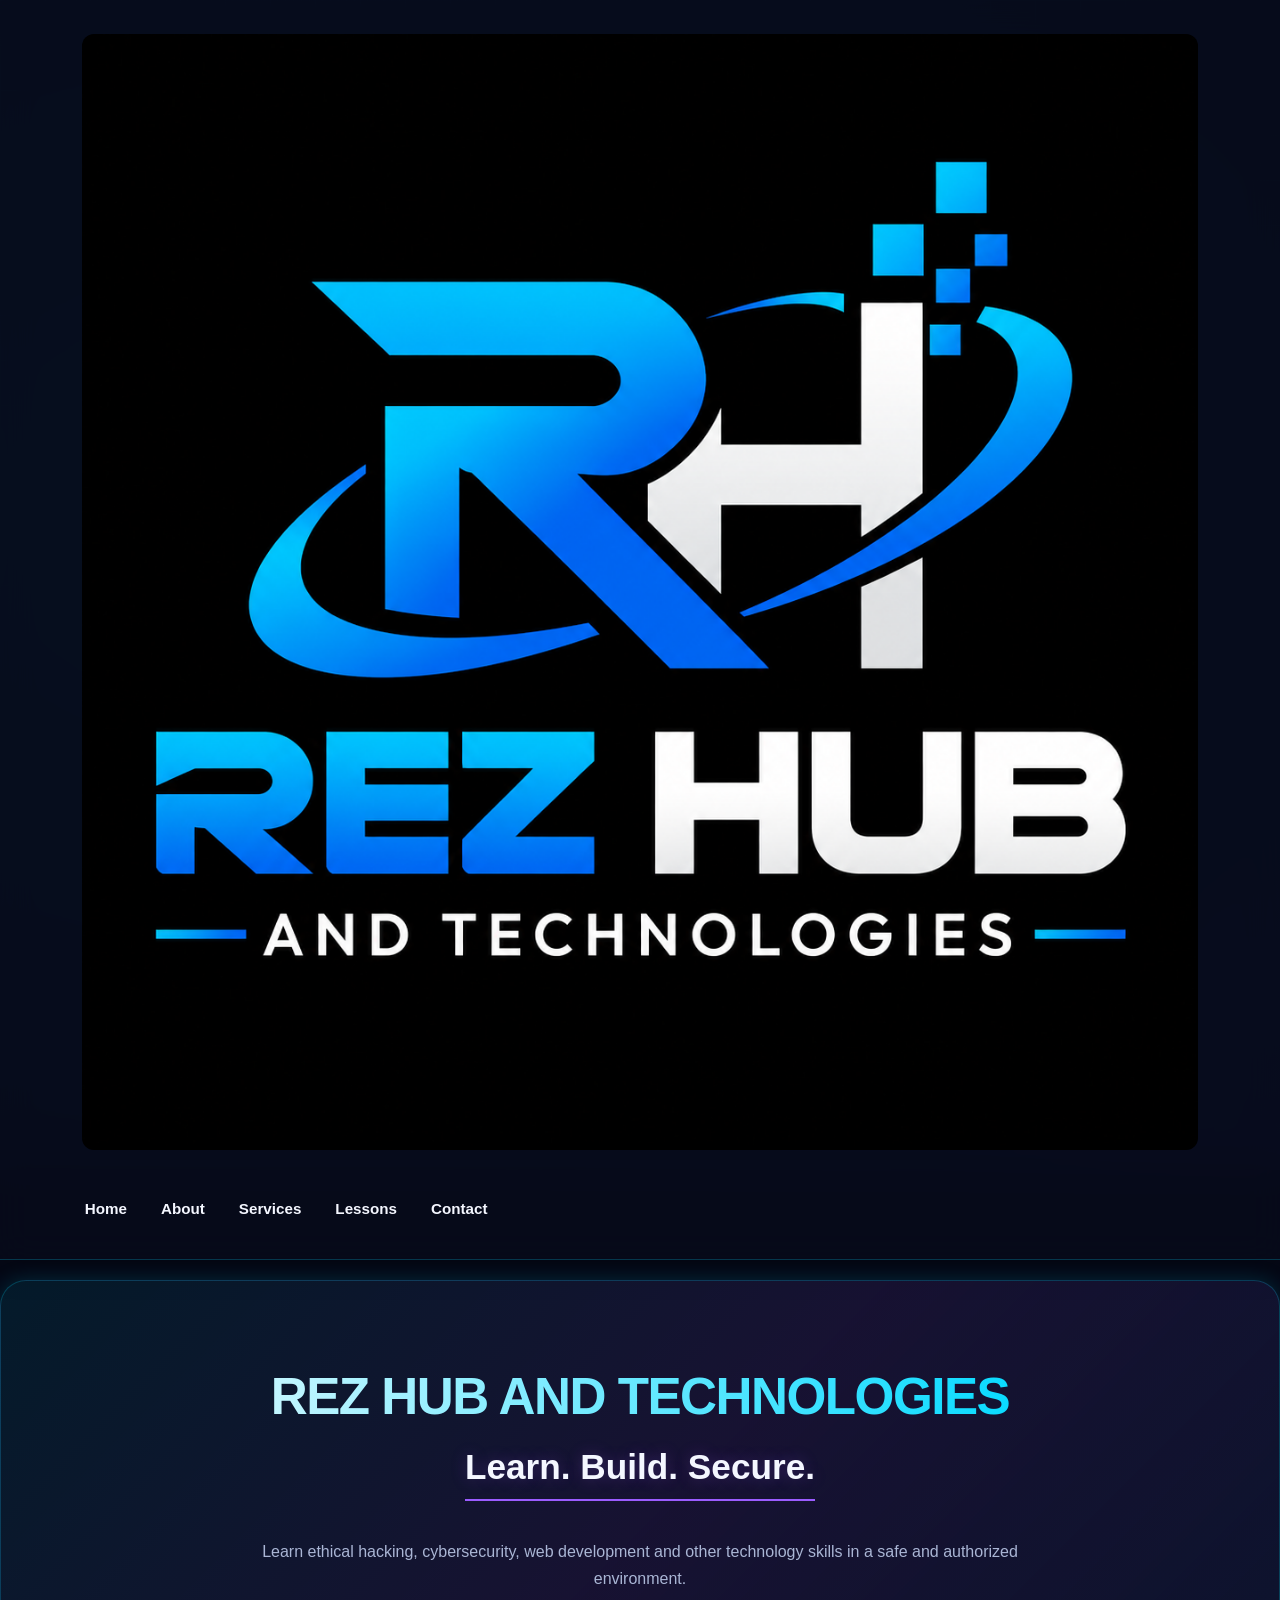
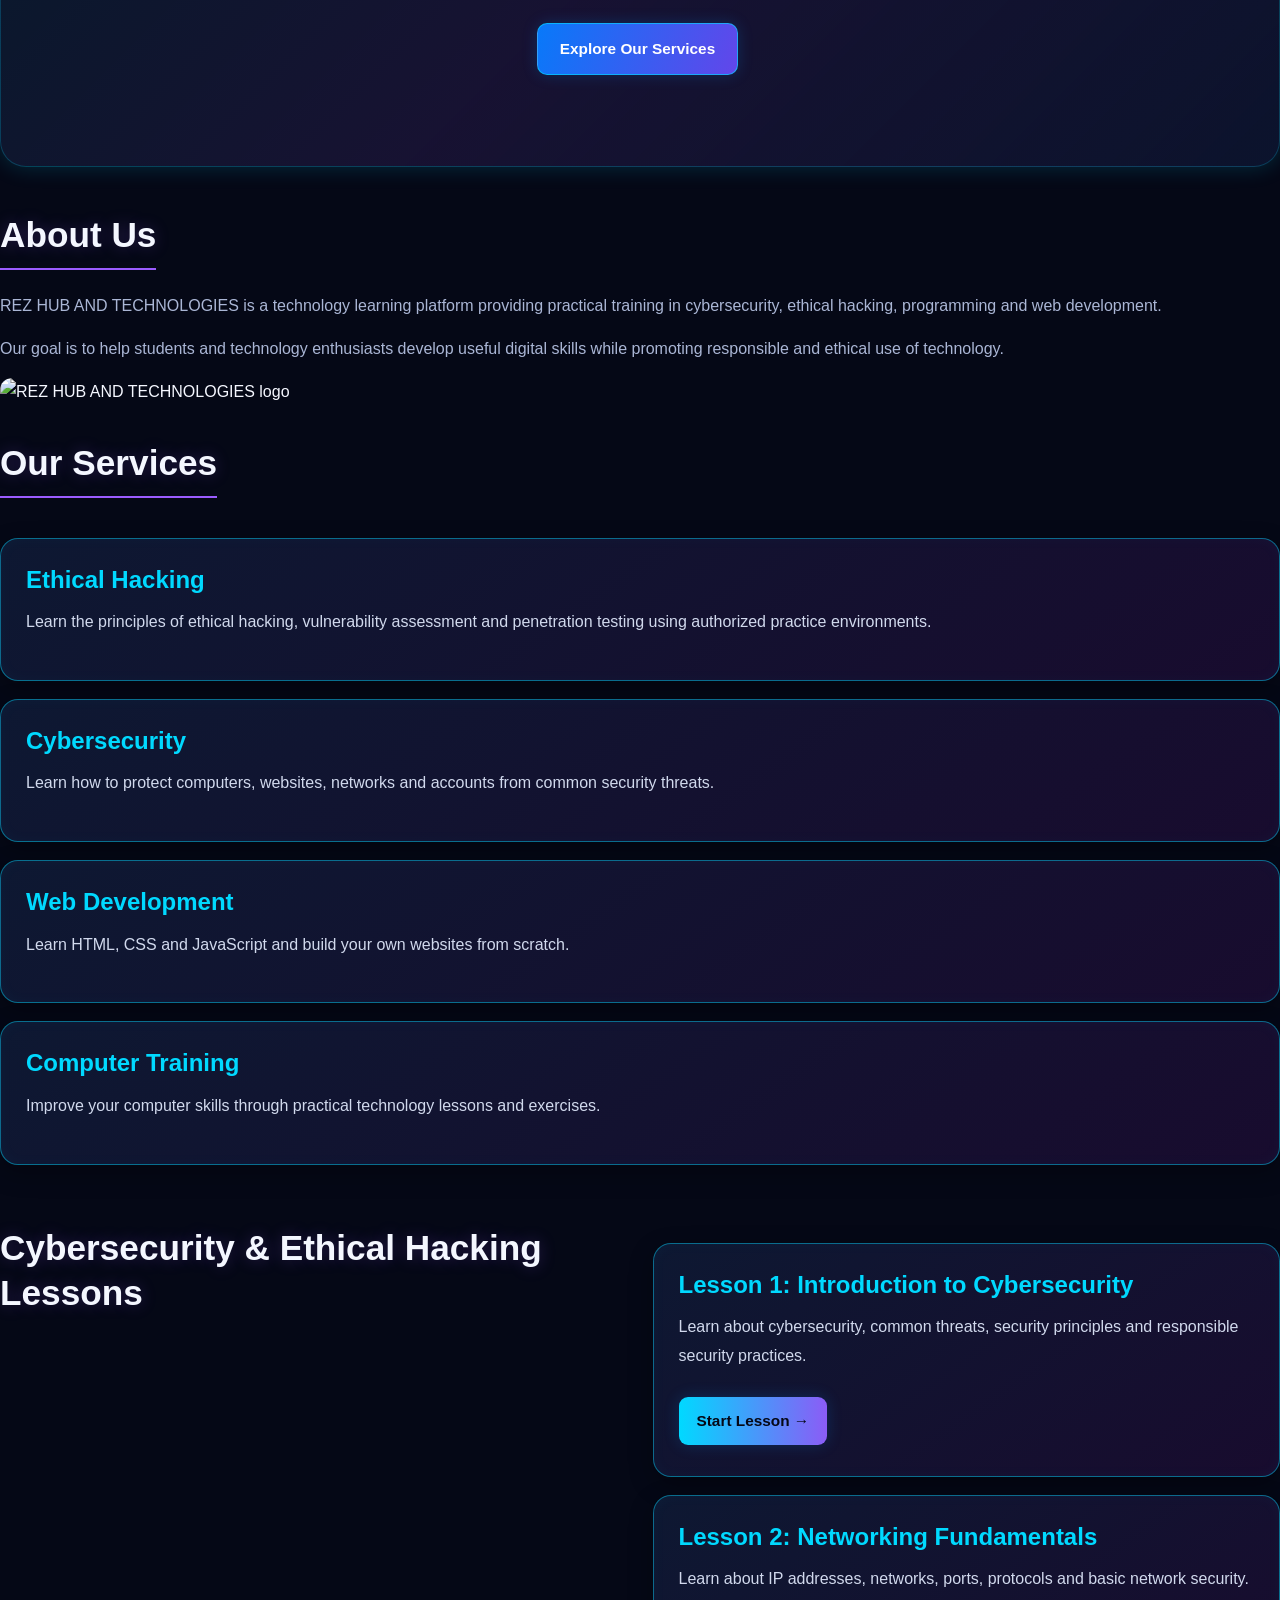
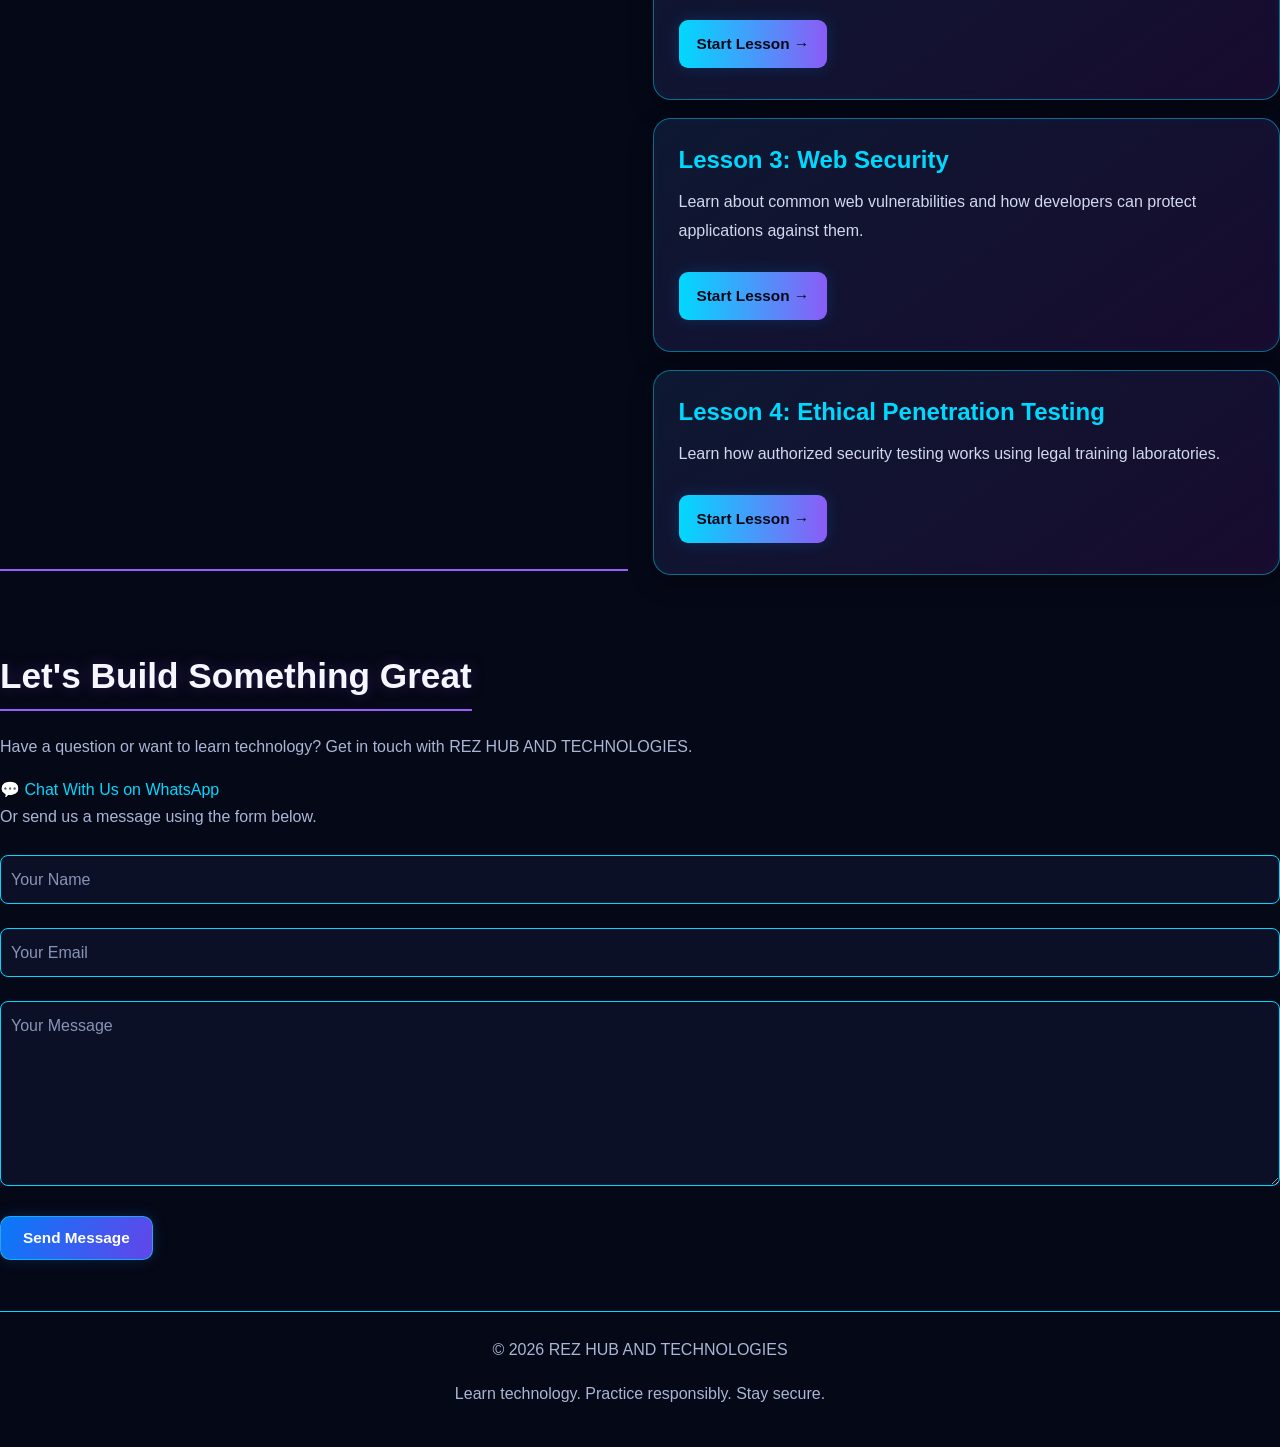
==== commit 1c85a2c0: "Fix REZ HUB logo image" ====
--- a/index.html
+++ b/index.html
@@ -17,7 +17,13 @@
 
    
 <div class="logo">
-    REZ HUB AND TECHNOLOGIES
+    <a href="#home" class="logo-link">
+        <img
+            src="REZ%20LOGO%20copy.png"
+            alt="REZ HUB AND TECHNOLOGIES Logo"
+            class="logo-image"
+        >
+    </a>
 </div>
 
 <button
--- a/style.css
+++ b/style.css
@@ -1340,3 +1340,157 @@
         transition-duration: 0.01ms !important;
     }
 }
+
+/* =================================
+   RESPONSIVE HAMBURGER NAVIGATION
+   ================================= */
+
+/* Desktop navigation */
+.navbar {
+    display: flex;
+    align-items: center;
+    justify-content: space-between;
+    gap: 20px;
+    position: relative;
+}
+
+.nav-links {
+    display: flex;
+    align-items: center;
+    justify-content: center;
+    gap: 18px;
+    list-style: none;
+    margin: 0;
+    padding: 0;
+}
+
+.nav-links li {
+    list-style: none;
+}
+
+.nav-links a {
+    display: block;
+    text-decoration: none;
+    padding: 10px 8px;
+}
+
+/* Hidden on desktop; shown on mobile */
+.nav-toggle {
+    display: none;
+    width: 46px;
+    height: 44px;
+    padding: 9px;
+    flex-direction: column;
+    align-items: center;
+    justify-content: center;
+    gap: 5px;
+
+    color: #ffffff;
+    background: #101a35;
+    border: 1px solid #00d9ff;
+    border-radius: 9px;
+    cursor: pointer;
+    box-shadow: 0 0 12px rgba(0, 217, 255, 0.15);
+}
+
+.nav-toggle span {
+    display: block;
+    width: 23px;
+    height: 2px;
+    background: #00d9ff;
+    border-radius: 2px;
+    transition: transform 0.25s ease, opacity 0.25s ease;
+}
+
+/* Phone and tablet layout */
+@media (max-width: 768px) {
+    .navbar {
+        flex-wrap: wrap;
+        justify-content: space-between;
+        align-items: center;
+    }
+
+    .logo {
+        max-width: calc(100% - 65px);
+        overflow-wrap: anywhere;
+    }
+
+    .nav-toggle {
+        display: flex;
+        flex-shrink: 0;
+    }
+
+    .nav-links {
+        display: none;
+        flex-direction: column;
+        align-items: stretch;
+        gap: 4px;
+
+        width: 100%;
+        flex-basis: 100%;
+        box-sizing: border-box;
+        margin-top: 12px;
+        padding: 12px;
+
+        background: rgba(5, 8, 22, 0.98);
+        border: 1px solid rgba(0, 217, 255, 0.45);
+        border-radius: 12px;
+        box-shadow: 0 0 20px rgba(0, 217, 255, 0.12);
+    }
+
+    .nav-links.open {
+        display: flex;
+    }
+
+    .nav-links a {
+        padding: 12px;
+        border-radius: 7px;
+    }
+
+    .nav-links a:hover,
+    .nav-links a:focus-visible {
+        background: rgba(0, 217, 255, 0.1);
+        color: #00d9ff;
+    }
+
+    /* Animate the three lines into an X */
+    .nav-toggle[aria-expanded="true"] span:first-child {
+        transform: translateY(7px) rotate(45deg);
+    }
+
+    .nav-toggle[aria-expanded="true"] span:nth-child(2) {
+        opacity: 0;
+    }
+
+    .nav-toggle[aria-expanded="true"] span:last-child {
+        transform: translateY(-7px) rotate(-45deg);
+    }
+}
+
+/* Reduce animation when requested by the device */
+@media (prefers-reduced-motion: reduce) {
+    .nav-toggle span {
+        transition: none;
+    }
+}
+
+/* Fix REZ HUB logo visibility on mobile */
+.navbar .logo {
+    display: block;
+    visibility: visible;
+    opacity: 1;
+    color: #ffffff;
+    flex: 1 1 auto;
+    min-width: 0;
+    font-size: clamp(13px, 3.8vw, 22px);
+    font-weight: bold;
+    overflow-wrap: anywhere;
+}
+
+@media (max-width: 768px) {
+    .navbar .logo {
+        max-width: calc(100% - 60px);
+        font-size: clamp(12px, 3.5vw, 18px);
+        line-height: 1.3;
+    }
+}
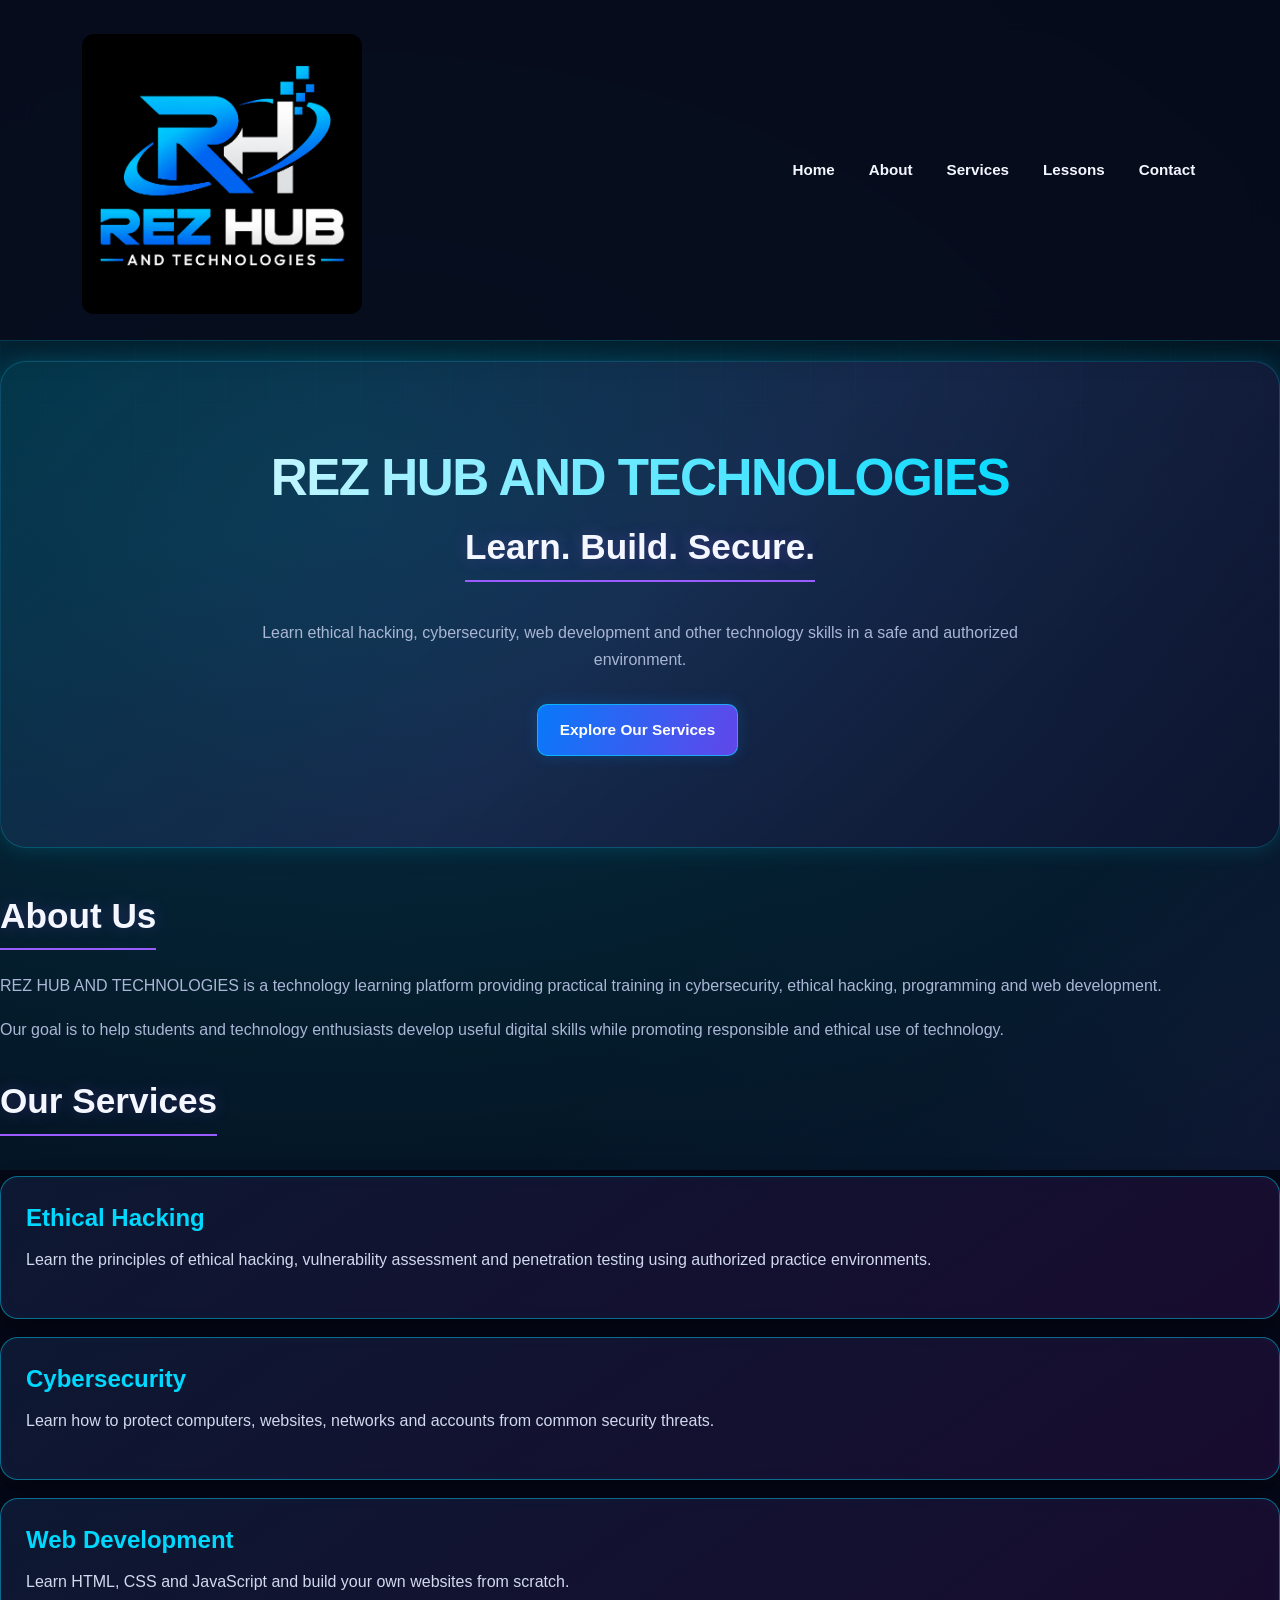
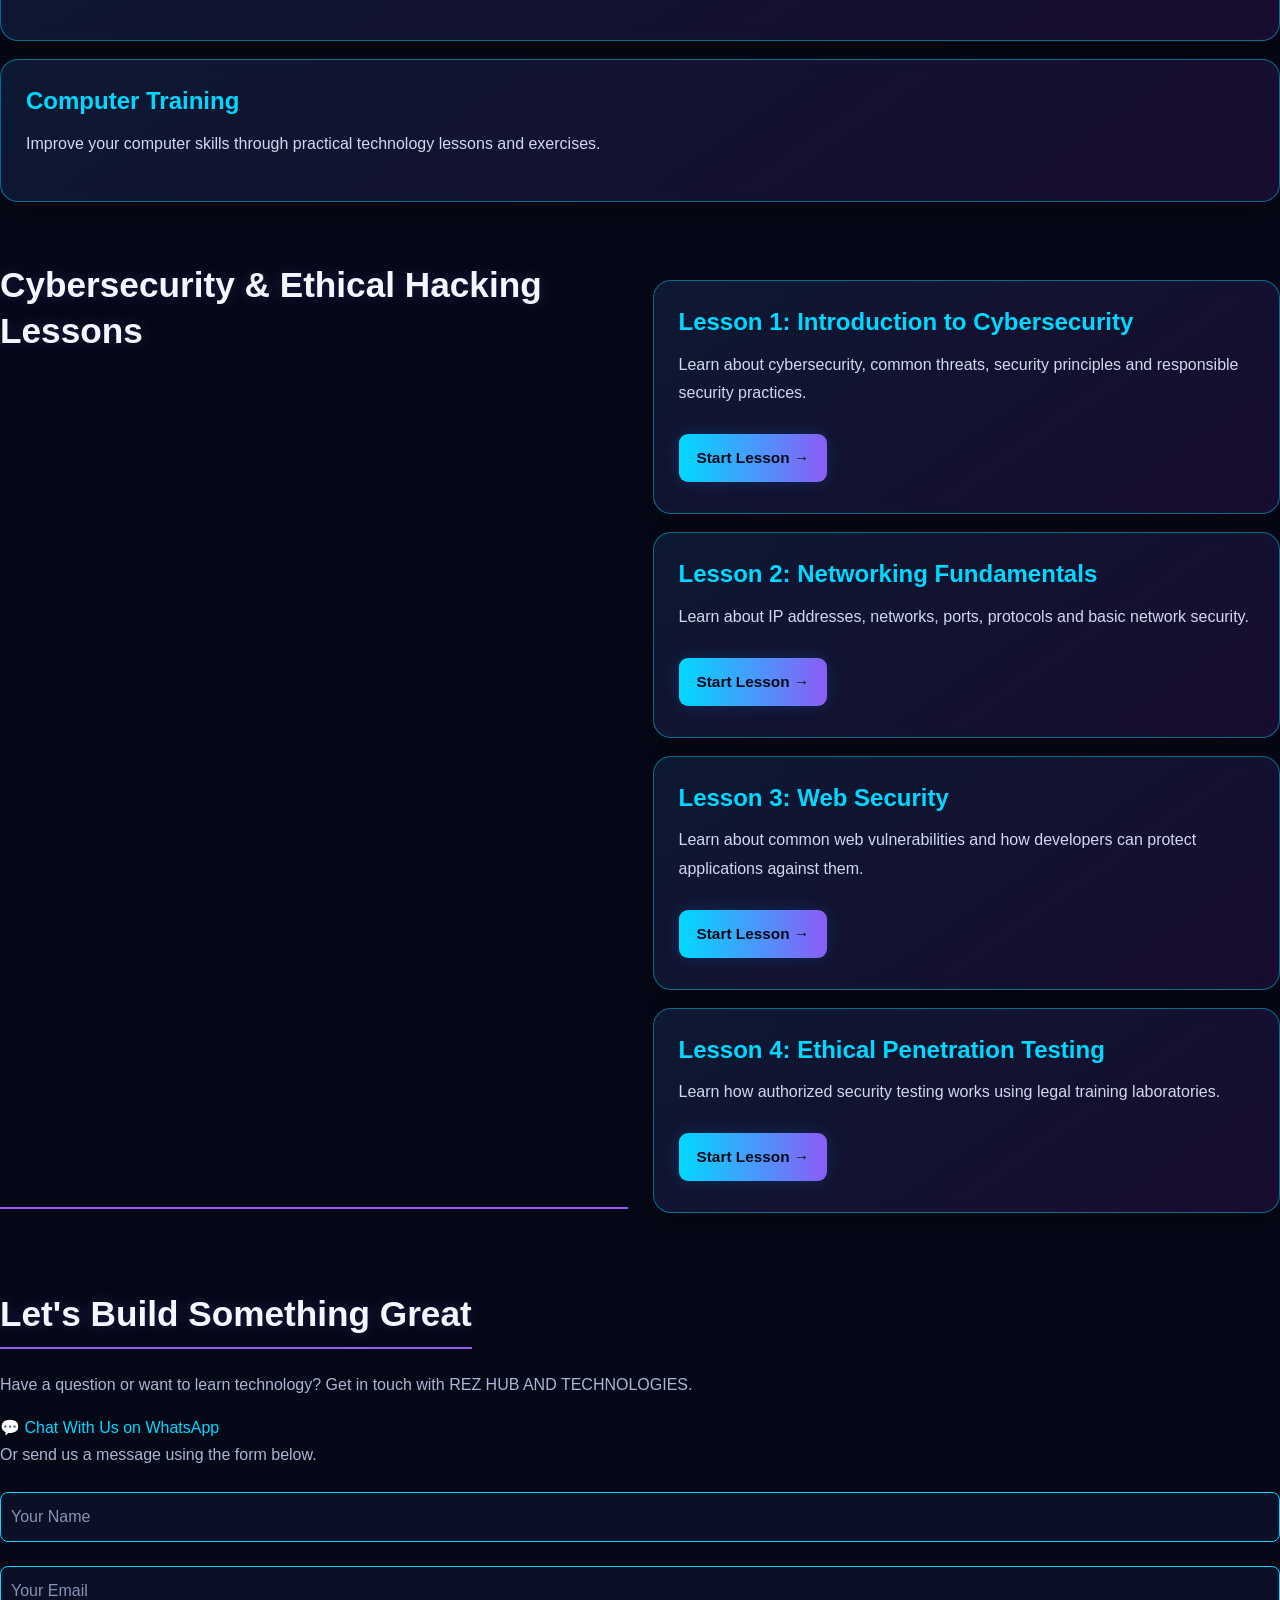
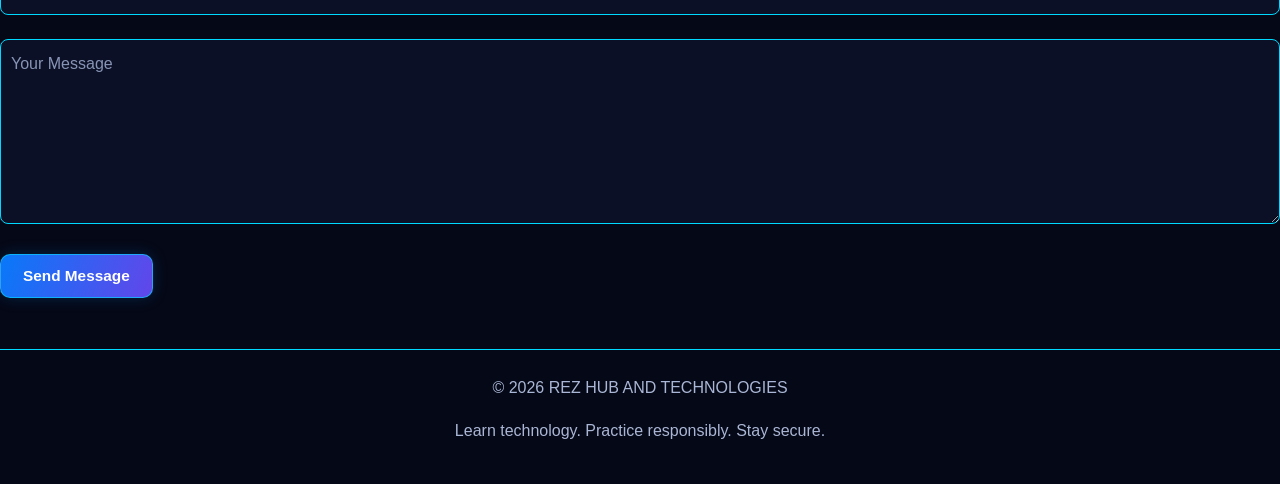
==== commit ab0797a5: "Remove extra logo image from About section" ====
--- a/index.html
+++ b/index.html
@@ -89,13 +89,7 @@
             use of technology.
         </p>
 
-<img
-    src="REZ LOGO.png"
-    alt="REZ HUB AND TECHNOLOGIES logo"
-    width="520"
-    height="390"
-    loading="lazy"
->
+
     </section>
 
 
--- a/style.css
+++ b/style.css
@@ -1494,3 +1494,67 @@
         line-height: 1.3;
     }
 }
+/* REZ HUB logo image */
+.logo {
+    display: flex;
+    align-items: center;
+    min-width: 0;
+}
+
+.logo-link {
+    display: inline-flex;
+    align-items: center;
+    max-width: 100%;
+}
+
+.logo-image {
+    display: block;
+    width: 180px;
+    max-width: 100%;
+    height: auto;
+    object-fit: contain;
+}
+
+@media (max-width: 768px) {
+    .logo-image {
+        width: 145px;
+        max-width: calc(100vw - 100px);
+        height: auto;
+    }
+}
+
+/* ENLARGE REZ HUB LOGO */
+.navbar .logo {
+    display: flex;
+    align-items: center;
+    flex: 0 1 auto;
+    min-width: 0;
+}
+
+.navbar .logo-link {
+    display: flex;
+    align-items: center;
+    width: 100%;
+}
+
+.navbar .logo-image {
+    display: block;
+    width: 280px;
+    max-width: 100%;
+    height: auto;
+    object-fit: contain;
+}
+
+/* Keep space for the hamburger menu on mobile */
+@media (max-width: 768px) {
+    .navbar .logo {
+        flex: 1 1 auto;
+        max-width: calc(100% - 65px);
+    }
+
+    .navbar .logo-image {
+        width: 230px;
+        max-width: 100%;
+        height: auto;
+    }
+}
